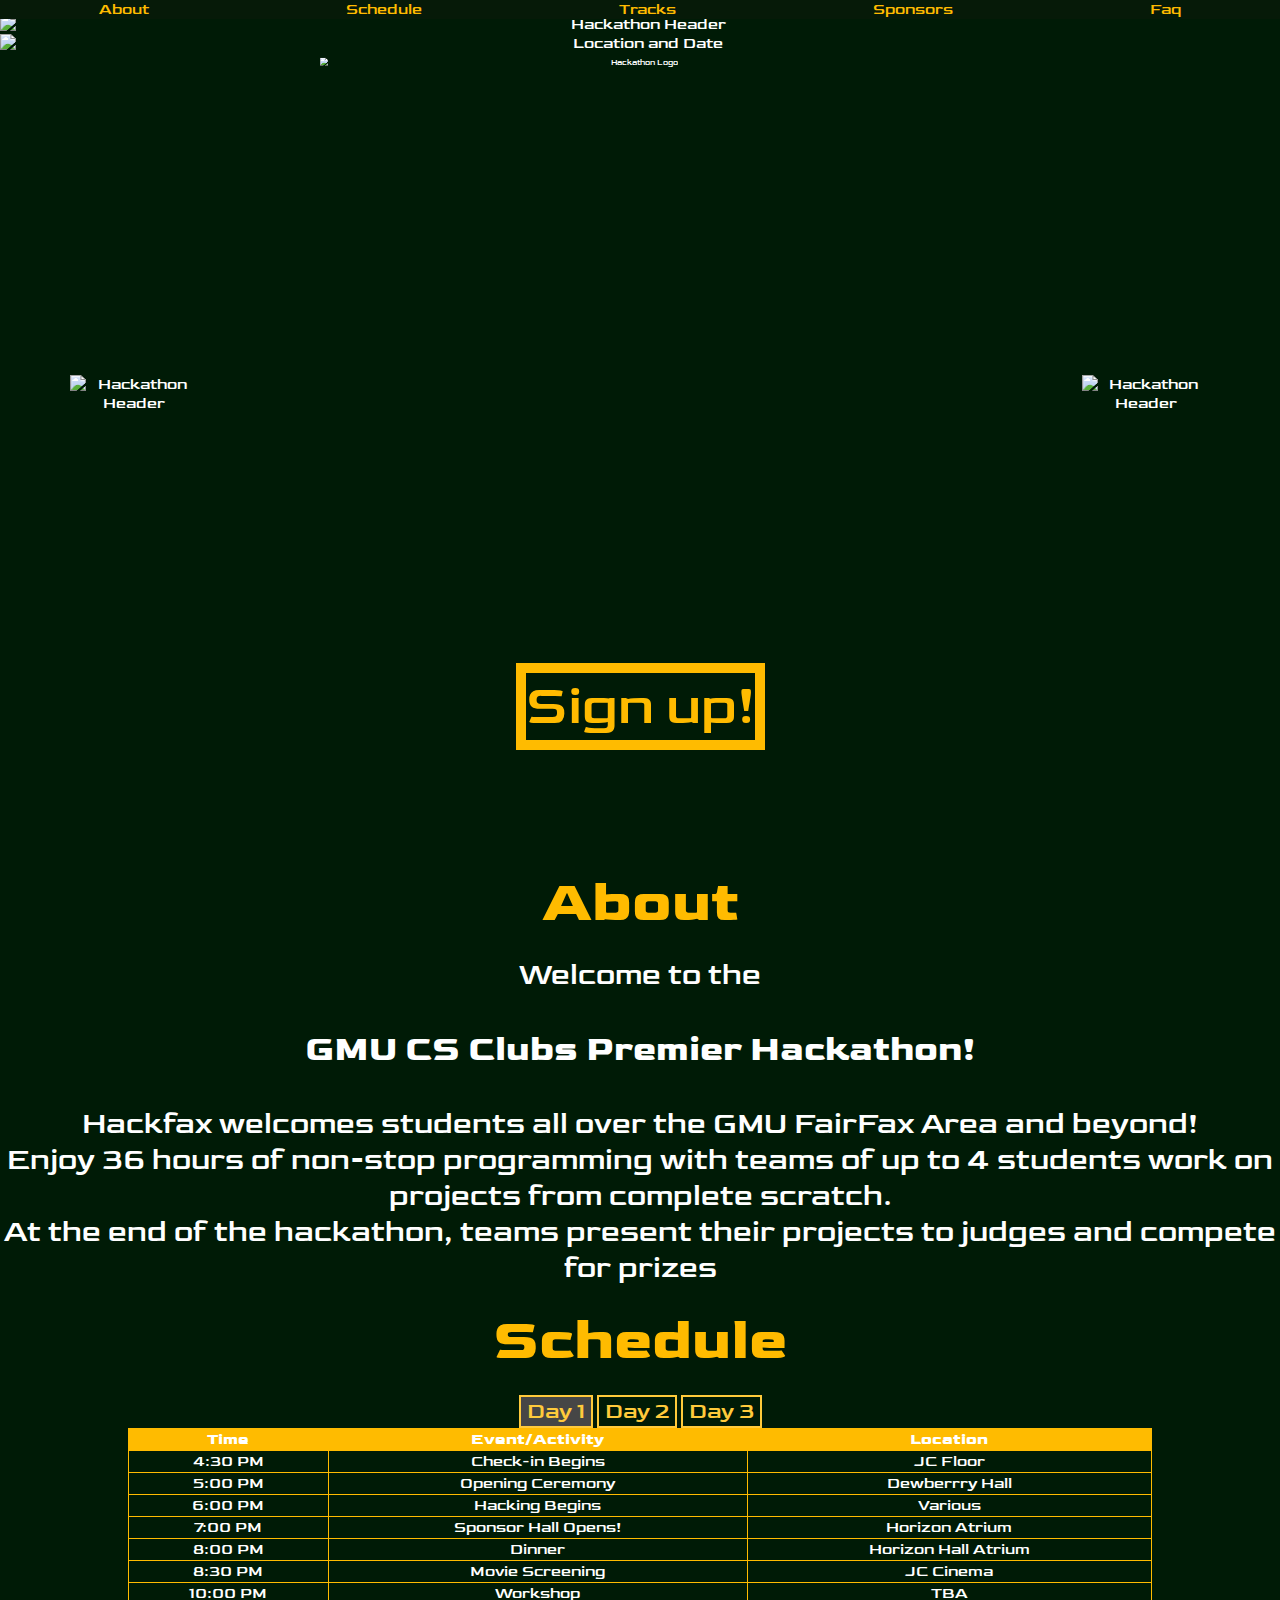
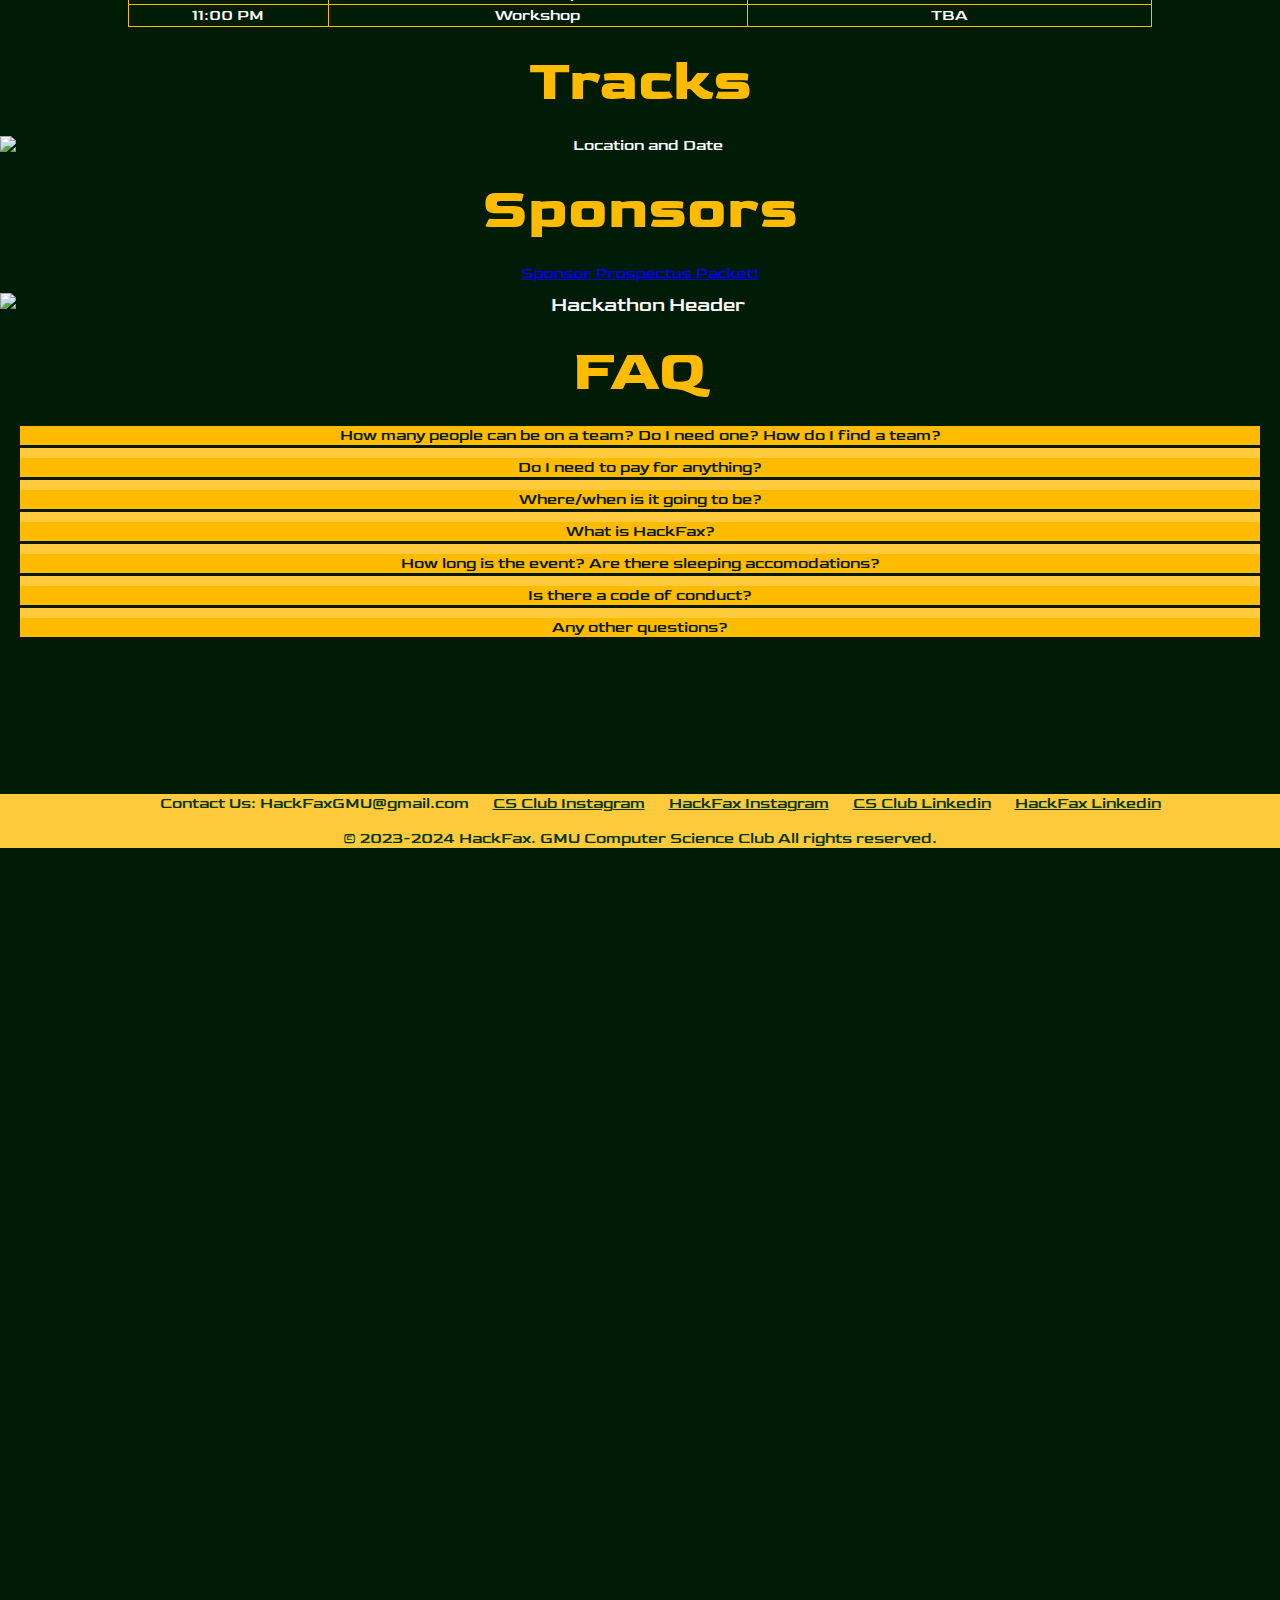
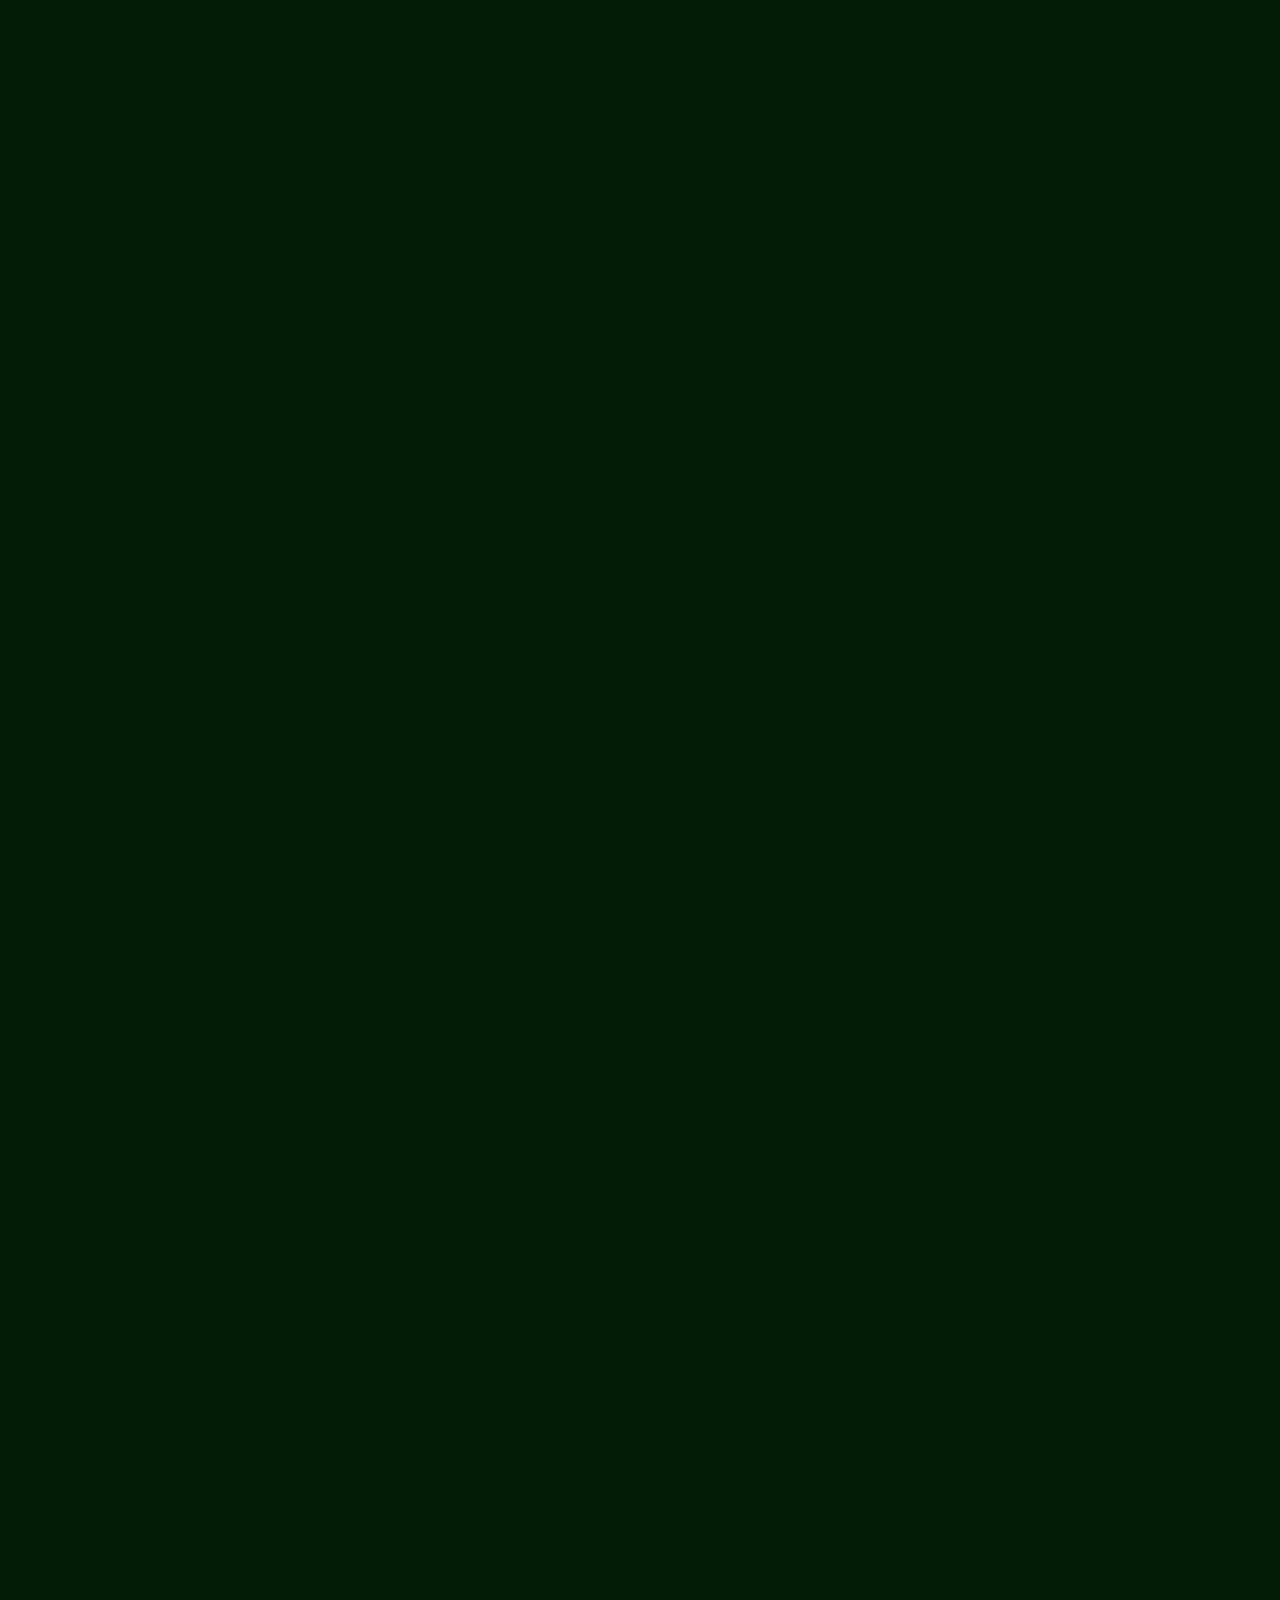
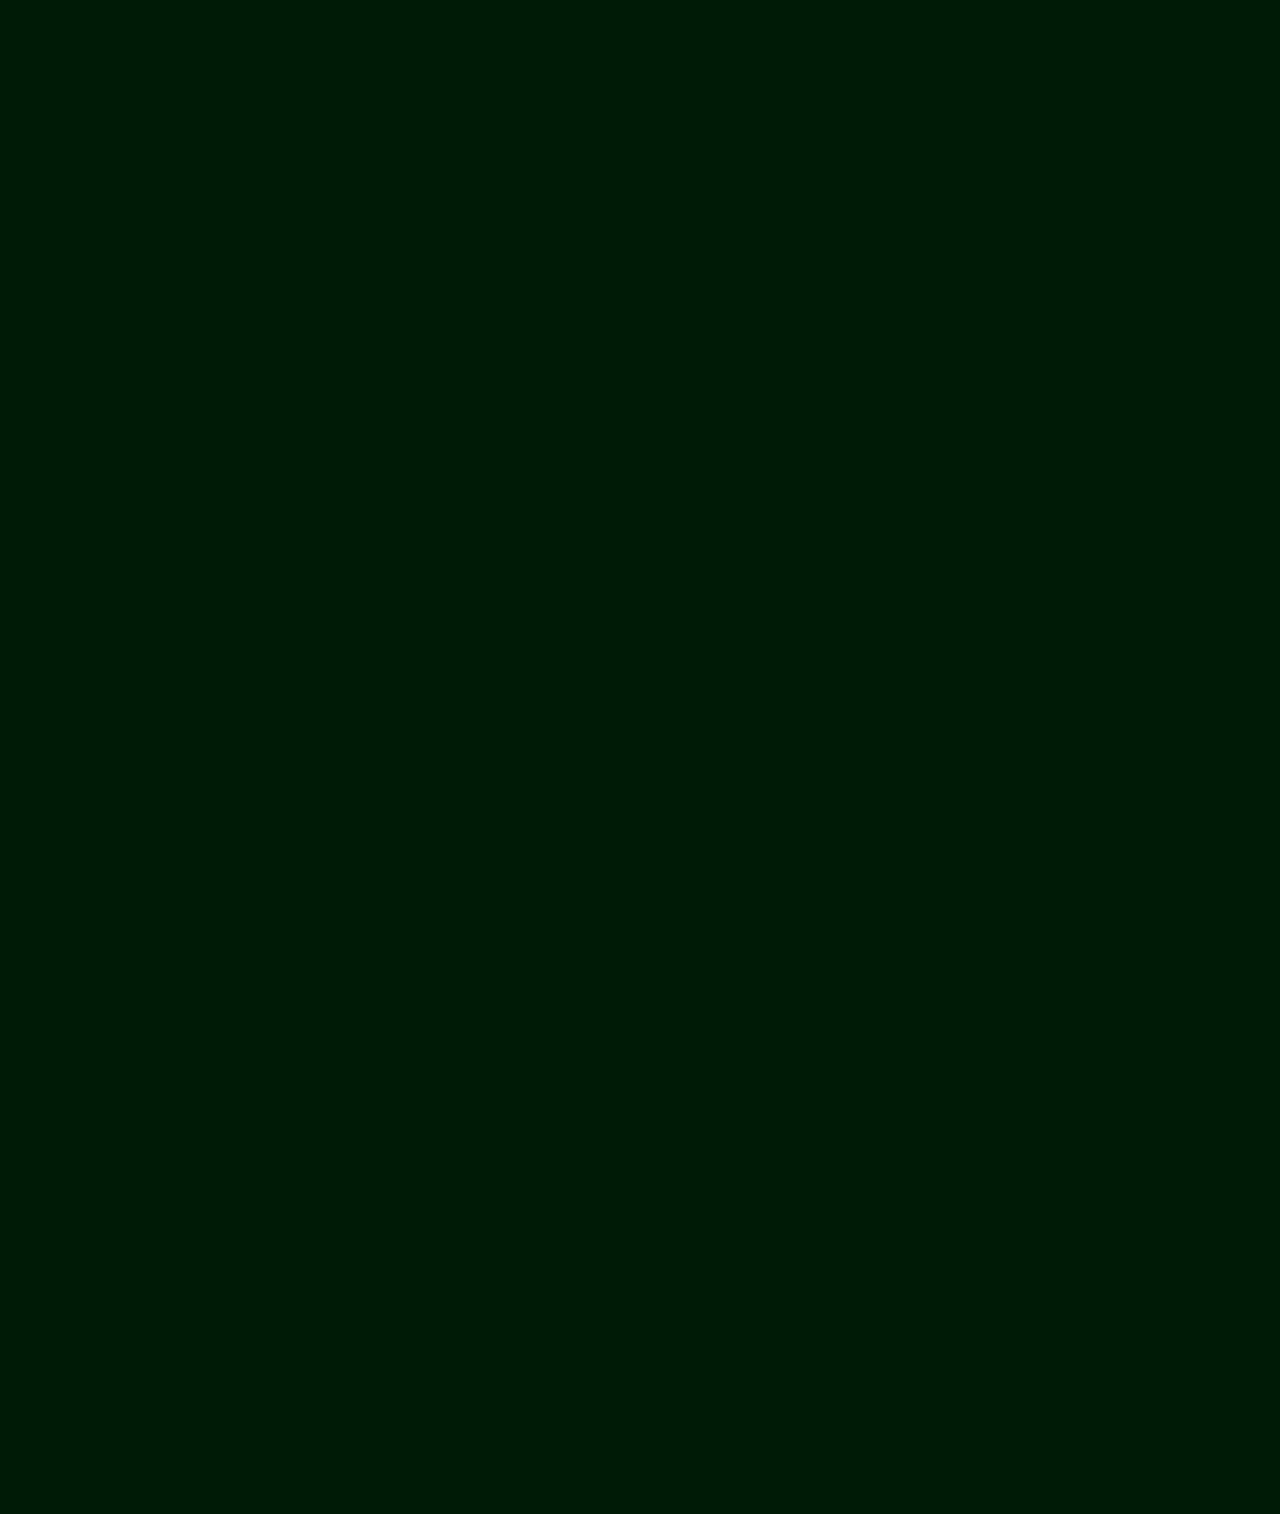
==== index.html @ 68d230dc "Change for div/section use in html/css files" ====
<!DOCTYPE html>
<html lang="en">
<head>
    <meta charset="UTF-8">
    <link href='https://fonts.googleapis.com/css?family=Goldman' rel='stylesheet'>
    <meta name="viewport" content="width=device-width, initial-scale=1.0">
    <title>GMU CS Club Hackathon</title>
    
    <style>
    </style>
        <link rel="stylesheet" type="text/css" href="styles.css">

</head>
<body>
<!-- This div is the container for the whole page -->
<div class="page-container">

    <div class="header-container">
        <img src="images_asset/HACKFAX_2024_header.png" alt="Hackathon Header" class="full-width-image" id ="head">
        <img src="images_asset/Location_and_date_subheading.png" alt="Location and Date" class="full-width-image"id ="head" >
        <img src="images_asset/element1.png" alt="Hackathon Header" class ="element1">
        <img src="images_asset/element1.png" alt="Hackathon Header" class ="element2">

        <div class="image-wrapper">
            <img src="images_asset/logo.png" alt="Hackathon Logo" class="full-width-image logo">
        </div>

    </div>

    <div class="about-container" id="About">            
        
        <div class="content">
            <section id="Form">
                <br><br><br>
                <a href="https://linktr.ee/Hackfax" target="_blank" class="styled-input2 button-text">
                    Sign up!
                </a>
            </section><br><br><br>
            
            <h1>About</h1>
            <p>Welcome to the <h3 class="fade">GMU CS Clubs Premier Hackathon!</h3>
                Hackfax welcomes students all over the GMU FairFax Area and beyond!<br>
                Enjoy 36 hours of non-stop programming with teams of up to 4 students
                work on projects from complete scratch. <br>At the end of the hackathon,
                teams present their projects to judges and compete for prizes
            </p>
        </div>
    </div>

    <div class="schedule" id="Schedule">
        <h1>Schedule</h1>
        <div class="tab">
            <button class="tablinks" onclick="openDay(event, 'Day1')">Day 1</button>
            <button class="tablinks" onclick="openDay(event, 'Day2')">Day 2</button>
            <button class="tablinks" onclick="openDay(event, 'Day3')">Day 3</button>
        </div>
        
        <div id="Day1" class="tabcontent">
            <table class="event-table">
                <tr>
                    <th>Time</th>
                    <th>Event/Activity</th>
                    <th>Location</th>
                </tr>
                <tr>
                    <td>4:30 PM</td>
                    <td>Check-in Begins</td>
                    <td>JC Floor</td>
                </tr>
                <tr>
                    <td>5:00 PM</td>
                    <td>Opening Ceremony</td>
                    <td>Dewberrry Hall</td>
                </tr>
                <tr>
                    <td>6:00 PM</td>
                    <td>Hacking Begins</td>
                    <td>Various</td>
                </tr>
                <tr>
                    <td>7:00 PM</td>
                    <td>Sponsor Hall Opens!</td>
                    <td>Horizon Atrium</td>
                </tr>
                <tr>
                    <td>8:00 PM</td>
                    <td>Dinner</td>
                    <td>Horizon Hall Atrium</td>
                </tr>
                <tr>
                    <td>8:30 PM</td>
                    <td>Movie Screening</td>
                    <td>JC Cinema</td>
                </tr>
                <tr>
                    <td>10:00 PM</td>
                    <td>Workshop</td>
                    <td>TBA</td>
                </tr>
                <tr>
                    <td>11:00 PM</td>
                    <td>Workshop</td>
                    <td>TBA</td>
                </tr>
                </table>
        </div>
                            
        <div id="Day2" class="tabcontent">
            <table class="event-table">
                <tr>
                    <th>Time</th>
                    <th>Event/Activity</th>
                    <th>Location</th>
                </tr>
                <tr>
                    <td>9:30 AM</td>
                    <td>Breakfast</td>
                    <td>Horizon Hall</td>
                </tr>
                <tr>
                    <td>12:30 PM</td>
                    <td>Sponsor Workshop</td>
                    <td>Dewberry Hall</td>
                </tr>
                <tr>
                    <td>1:30 PM</td>
                    <td>Sponsor Workshop</td>
                    <td>Dewberry Hall</td>
                </tr>
                <tr>
                    <td>2:30 PM</td>
                    <td>Sponsor Workshop</td>
                    <td>Dewberry Hall</td>
                </tr>
                <tr>
                    <td>3:30 PM</td>
                    <td>Sponsor Workshop</td>
                    <td>Dewberry Hall</td>
                </tr>
                <tr>
                    <td>4:00 PM</td>
                    <td> Lunch</td>
                    <td>Horizon Atrium</td>
                </tr>
                <tr>
                    <td>4:30 PM</td>
                    <td>Sponsor Workshop</td>
                    <td>Dewberry Hall</td>
                </tr>
                <tr>
                    <td>5:30 PM</td>
                    <td>Sponsor Workshop</td>
                    <td>Dewberry Hall</td>
                </tr>

                <tr>
                    <td>6:00 PM</td>
                    <td>Workshop</td>
                    <td>TBA</td>
                </tr>
                <tr>
                    <td>7:00 PM</td>
                    <td>Puzzle challenge</td>
                    <td>TBA</td>
                </tr>
                <tr>
                    <td>8:00 PM</td>
                    <td>Dinner</td>
                    <td>Horizon Atrium</td>
                </tr>
            </table>
        </div>
                            
        <div id="Day3" class="tabcontent">
            <table class="event-table">
                <tr>
                    <th>Time</th>
                    <th>Event/Activity</th>
                    <th>Location</th>
                </tr>
                <tr>
                    <td>8:30 AM</td>
                    <td>Soft Deadline</td>
                    <td>N/A</td>
                </tr>
                <tr>
                    <td>10:30 AM</td>
                    <td>Hard Deadline</td>
                    <td>N/A</td>
                </tr>
                <tr>
                    <td>11:00 AM</td>
                    <td>Breakfast</td>
                    <td>Horizon Atrium</td>
                </tr>
                <tr>
                    <td>11:45 AM</td>
                    <td>Judging Begins</td>
                    <td>Dewberry Hall</td>
                </tr>
                <tr>
                    <td>1:00 PM</td>
                    <td>Closing Ceremony</td>
                    <td>Dewberry Hall</td>
                </tr>
                <tr>
                    <td>2:00 PM</td>
                    <td>Wrap-up</td>
                    <td>TBA</td>
                </tr>
            </table>
        </div>
                    
    </div>

    <div class="tracks" id="Tracks">
        <h1>Tracks</h1>
        <img src="images_asset/Tracks.png" alt="Location and Date" class="full-width-image"id ="trackpic" >
    </div>

    <div class="sponsors" id="Sponsors">
        <h1>Sponsors</h1>
        <a href="HackFax Sponsor Prospectus.pdf" target="_blank"><p>Sponsor Prospectus Packet!</p></a>
        <img src="images_asset/Coming_soon.png" id="coming" alt="Hackathon Header" class="full-width-image" id ="head">
            
    </div>

    <div class="faq-container" id="Faq">
        <h1>FAQ</h1>
        <div class="faqs">
            <!-- Question 1 -->
            <div class="faq-item">
                <a href="javascript:void(0)" onclick="toggleAnswer('answer1')">How many people can be on a team? Do I need one? How do I find a team?</a>
                <p id="answer1" class="faq-answer" style="display:none;">If you are planning to compete for a prize, you may be in a team of 1-4 people. If you don't have one yet, no worries! We will have team-building sessions available prior to the event, and a channel for this in the Discord Server!</p>
            </div>
            
            <!-- Question 2 -->
            <div class="faq-item">
                <a href="javascript:void(0)" onclick="toggleAnswer('answer2')">Do I need to pay for anything?</a>
                <p id="answer2" class="faq-answer" style="display:none;">HackFax is free for all participants! This includes food throughout the weekend, T-shirts, stickers, and more!</p>
            </div>
            <!-- Question 3 -->
            <div class="faq-item">
                <a href="javascript:void(0)" onclick="toggleAnswer('answer3')">Where/when is it going to be?</a>
                <p id="answer3" class="faq-answer" style="display:none;">Our hackathon will take place at George Mason Fairfax campus from February 16th to 18th. More specifically, we will be in Dewberry hall in the Johnson center, and Horizon Hall</p>
            </div>                    
            <!-- Question 4 -->
            <div class="faq-item">
                <a href="javascript:void(0)" onclick="toggleAnswer('answer4')">What is HackFax?</a>
                <p id="answer4" class="faq-answer" style="display:none;">HackFax is a product of the GMU Computer Science club, an established student organization, home to over 400 members. HackFax is the premier annual event the CS club hosts, and aims to connect students by bringing forward the best event possible!  The name "HackFax" is inspired by GMU's main campus location in Fairfax, where we hope to see students from all over come together!</p>
            </div>
            <!-- Question 5 -->
            <div class="faq-item">
                <a href="javascript:void(0)" onclick="toggleAnswer('answer5')">How long is the event? Are there sleeping accomodations?</a>
                <p id="answer5" class="faq-answer" style="display:none;">HackFax spans from Friday February 16th, to Sunday February 18th, accomodations for sleep will be announced in the discord server!</p>
            </div>
        
            <!-- Question 6 -->
            <div class="faq-item">
                <a href="javascript:void(0)" onclick="toggleAnswer('answer6')">Is there a code of conduct?</a>
                <p id="answer6" class="faq-answer" style="display:none;">Yes, all attendees must abide by the MLH Code of Conduct.</p>
            </div>
        
            <!-- Question 7 -->
            <div class="faq-item">
                <a href="javascript:void(0)" onclick="toggleAnswer('answer7')">Any other questions?</a>
                <p id="answer7" class="faq-answer" style="display:none;">Contact us at hackfaxgmu@gmail.com if you have any questions, concerns, or feedback!</p>
            </div>
        </div>
    </div>
<!--                <section id="Social Media">
            <h1>Social Media</h1>
            <p>Information about how to follow the event...</p>
        </section>
-->

</div>

<footer>
    <ul>
        <li>Contact Us: HackFaxGMU@gmail.com</li>
        <li><a href="https://www.instagram.com/gmu_cs/">CS Club Instagram</a></li>
        <li><a href="https://www.instagram.com/hackfax/">HackFax Instagram</a></li>
        <li><a href="https://www.linkedin.com/company/101005990/admin/feed/posts/">CS Club Linkedin</a></li>
        <li><a href="https://www.linkedin.com/company/100315945/admin/feed/posts/">HackFax Linkedin</a></li>
    </ul>
    <p>&copy; 2023-2024 HackFax. GMU Computer Science Club All rights reserved.</p>

</footer>
       



<div class="navbar">

    <div class="Button">
        <a href="#About">About</a>
        <a href="#Schedule">Schedule</a>
        <a href="#Tracks">Tracks</a>
         <a href="#Sponsors">Sponsors</a>
        <a href="#Faq">Faq</a>
    </div>
</div>



<div class="skyline2-container" id="skyline2Container"></div>
<div class="skyline1-container" id="skyline1Container"></div>
<div class="skyline2-container" id="skyline2Container"></div>
<div class="skyline1-container" id="skyline1Container"></div>
<div class="skyline2-container" id="skyline2Container"></div>
<div class="skyline1-container" id="skyline1Container"></div>
<div class="skyline2-container" id="skyline2Container"></div>

<script src="script.js"></script>


</body>
</html>
---- styles.css ----
html, body {
    margin: 0;
    
    background-color: #001B06;
    font-family: Arial, sans-serif;
    color: #ffffff;
    height: 100%; /* Ensure the full height */
    text-decoration: none;

}
.page-container {
    display: flexbox;
    align-items: center;
    justify-content: center;
    text-align: center;
    margin-top: 15px;
    font-family: goldman;
    min-height: 100%;
}


.page-container h1 {
    font-size: 58px; /* Adjust size as needed */
    color: #ffbb00; /* Yellow color for headings */
    margin: 20px 0; /* Add some space above and below the heading */
    text-decoration: none;

}

/* Additional styling to ensure the text in each section is readable and well-spaced */
.page-container p {
    margin: 10px 0;
}

.header-container, .skyline2-container, .skyline1-container {
    width: 100%;
    height: 550px;
    background-position: center center;
    background-repeat: no-repeat;
    background-size: 120%;

}

#head {
    animation: slideInFromLeft 1s ease forwards;

}

.tracks {
}

.sponsors {
}

.faq-container {
}

.faq-container h1{
    text-align: center;
    color: #ffbb00;
}

.faqs {
    margin: 20px;
    background-color: #FFCA3B;
}

.faq-item {
    margin-bottom: 10px;
    border-bottom: 3px solid #061A08;
    background-color: #ffbb00;

}

.faq-item a {
    display: block; /* Make the link a block element */
    color: #061A08; /* Inherit color or specify your own */
    text-decoration: none; /* Remove underline */
    
}

.faq-answer {
    margin-top: 5px;
    background-color: #ffbb00;
    display: none; /* Initially hidden */
    color: #061A08; /* Inherit color or specify your own */

}
       
.header-container {
    background-image: url('images_asset/skyline1.png');
}

.skyline2-container {
    background-image: url('images_asset/skyline2.png');
}

.skyline1-container {
    background-image: url('images_asset/skyline1.png');
}

.full-width-image {
    width: 100%;
    height: auto;
    display: block;
}

.navbar {
    position: fixed;
    top: 0;
    width: 100%;
    background-color: #061A08;
    z-index: 1000;
    font-family: 'Goldman';
}

.navbar.expanded {
    width: 110px;
}

.navbar .Button {
    display: flex;
    justify-content: space-around;
    
}

.navbar a {
    color: #ffbb00;
    text-decoration: none;
    
}

.navbar a:hover {
    color: #ffffff;
    text-decoration: none;
}

@media (max-width: 768px) {
    .header-container, .skyline2-container, .skyline1-container {
        /* Adjust padding for header and skyline containers */


        /* CHECK: try vh and vw for size and scaling */

        background: none;

            padding: 10px;
    
        .content, .faq-container, .faq-item, .faq-answer {
            /* Add padding to content and FAQ sections */
            padding: 15px;
        }
    
        .navbar {
            /* Adjust padding for the navbar */
            padding: 5px;
        }
    
        .button-link, .styled-input, .styled-input2 {
            /* Adjust padding for buttons and input fields */
            padding: 10px 20px;
        }
    
        /* Add padding to other specific elements as needed */
    }
    

    /* Add padding to other specific elements as needed */
}

.image-wrapper {
    width: 100%;
    max-width: 100%;
    overflow: hidden;
    position: relative;
    transition: transform .15s;
}

.image-wrapper img {
    width: 100%;
    height: auto;
    display: block;
    max-width: none;
}

.image-wrapper img.logo {
    transform: scale(0.5);
    transition: transform 0.3s ease;
    transform-origin: center;
}

.about-container {
    text-align: center;
    font-size: 30px;
    animation: slideInFromRight 1s ease forwards;

}

.schedule {
    padding-right: 10%;
    padding-left: 10%;

}

/* Center the table within the Schedule section */
.schedule .event-table {
    display: table; /* Ensures that the table is treated as a block-level table */
}

.event-table {
    border-collapse: collapse;
    width: 100%;
}

.event-table th, .event-table td {
    border: 1px solid #ffbb00;
    color: white;
    font-family: 'Goldman';
}

.event-table th {
    background-color: #ffbb00;
}
.styled-input {
    background-color: transparent;
    border: 2px solid #ffbb00;
    color: #ffbb00;
    font-family: 'Goldman';
    margin: 5px 0;
    animation: fadeBorder 2s infinite; /* Apply the keyframes animation in an infinite loop */

}


@keyframes fadeBorder {
    0%, 100% {
        border-color: #ffbb00; /* Start and end with yellow border */
    }
    50% {
        border-color: white; /* Midway, fade to white border */
    }
}

.styled-input2 {
    background-color: transparent;
    border: 10px solid #ffbb00;
    font-size: 55px;
    color: #ffbb00;
    font-family: 'Goldman';
    text-decoration: none;
    
    margin: 5px 0;
    animation: fadeBorder 2s infinite; /* Apply the keyframes animation in an infinite loop */
    animation: fadeBack 5s infinite; /* Apply the keyframes animation in an infinite loop */

}
.styled-input2:hover {
    background-color: #ffbb00;
    border: 10px solid #ffbb00;
    font-size: 55px;
    color: #ffbb00;
    font-family: 'Goldman';
    
    margin: 5px 0;
    animation: fadeText 2s infinite; /* Apply the keyframes animation in an infinite loop */

}
@keyframes fadeBack{
    0%, 100% {
        background-color: #ffbb00; /* Start and end with yellow border */
    }
    50% {
        background-color: transparent; /* Midway, fade to white border */
    }
}
@keyframes fadeText{
    0%, 100% {
        color: #ffbb00; /* Start and end with yellow border */
    }
    50% {
        color: white; /* Midway, fade to white border */
    }
}
.fade{
    animation: fadeText 2s infinite; /* Apply the keyframes animation in an infinite loop */
}
.element1 {
    width: 10%;
    position: absolute;
    bottom: 54.1%;
    right: 84.5%;
    animation: slideInFromLeft 1s ease forwards, pulse 1.5s ease 1s infinite;
}

.element2 {
    width: 10%;
    position: absolute;
    bottom: 54.1%;
    left: 84.5%;
    animation: slideInFromRight 1s ease forwards, pulse 1.5s ease 1s infinite;
}
@keyframes slideInFromLeft {
    0% {
        transform: translateX(-100%);
        opacity: 0;
    }
    100% {
        transform: translateX(0);
        opacity: 1;
    }
}
@keyframes slideInFromRight {
    0% {
        transform: translateX(100%); /* Start off-screen to the right */
        opacity: 0;
    }
    100% {
        transform: translateX(0); /* End at the element's final position */
        opacity: 1;
    }
}

@keyframes pulse {
    0% {
        transform: scale(1);
    }
    50% {
        transform: scale(2);
    }
    100% {
        transform: scale(1);
    }
}


.full-width-image{
                animation: slideInFromt 1s ease forwards;

}

#trackpic {
    /* Your existing styles */
    animation: shake 2.5s infinite;
}

@keyframes shake {
    0%, 100% {
        transform: translateX(0);
    }
    25% {
        
        transform: translateY(-7px);

    }
    50% {
        
        transform: translateY(7px);

    }
    75% {
        
        transform: translateY(-7px);

    }
}
footer {
    width: 100%;
    margin-top: 12vw;
    background-color: #FFCA3B; 
    color: rgb(4, 53, 0);
    text-align: center; 
    position: relative; /* Adjust as needed */
    font-family: goldman;

}

footer ul {
    list-style: none; /* Remove default list styling */
    
    margin: 0; /* Remove default margins */
    font-family: goldman;

}

footer ul li {
    display: inline; /* Display list items inline */
    margin: 0 10px; /* Add some space between items */
    font-family: goldman;

}

footer a {
    color: rgb(4, 53, 0);
    /* Link color */
}
#coming {
        text-align: center;
        font-size: 20px;
        height: 10%;
}
        
/* Style the tab */
.tab {
    overflow: hidden;
}

/* Style the buttons inside the tab */
.tab button {
    background-color: transparent;
    border: 2px solid #FFCA3B;
    color: #FFCA3B;
    font-family: 'Goldman';
    
    animation: fadeBorder 2s infinite; /* Apply the keyframes animation in an infinite loop */
    font-size: 22px;

}

/* Change background color of buttons on hover */
.tab button:hover {
    background-color: #ddd;
}

/* Create an active/current tablink class */
.tab button.active {
    background-color: #464646;
}

/* Style the tab content */
.tabcontent {
    display: none;
    
}
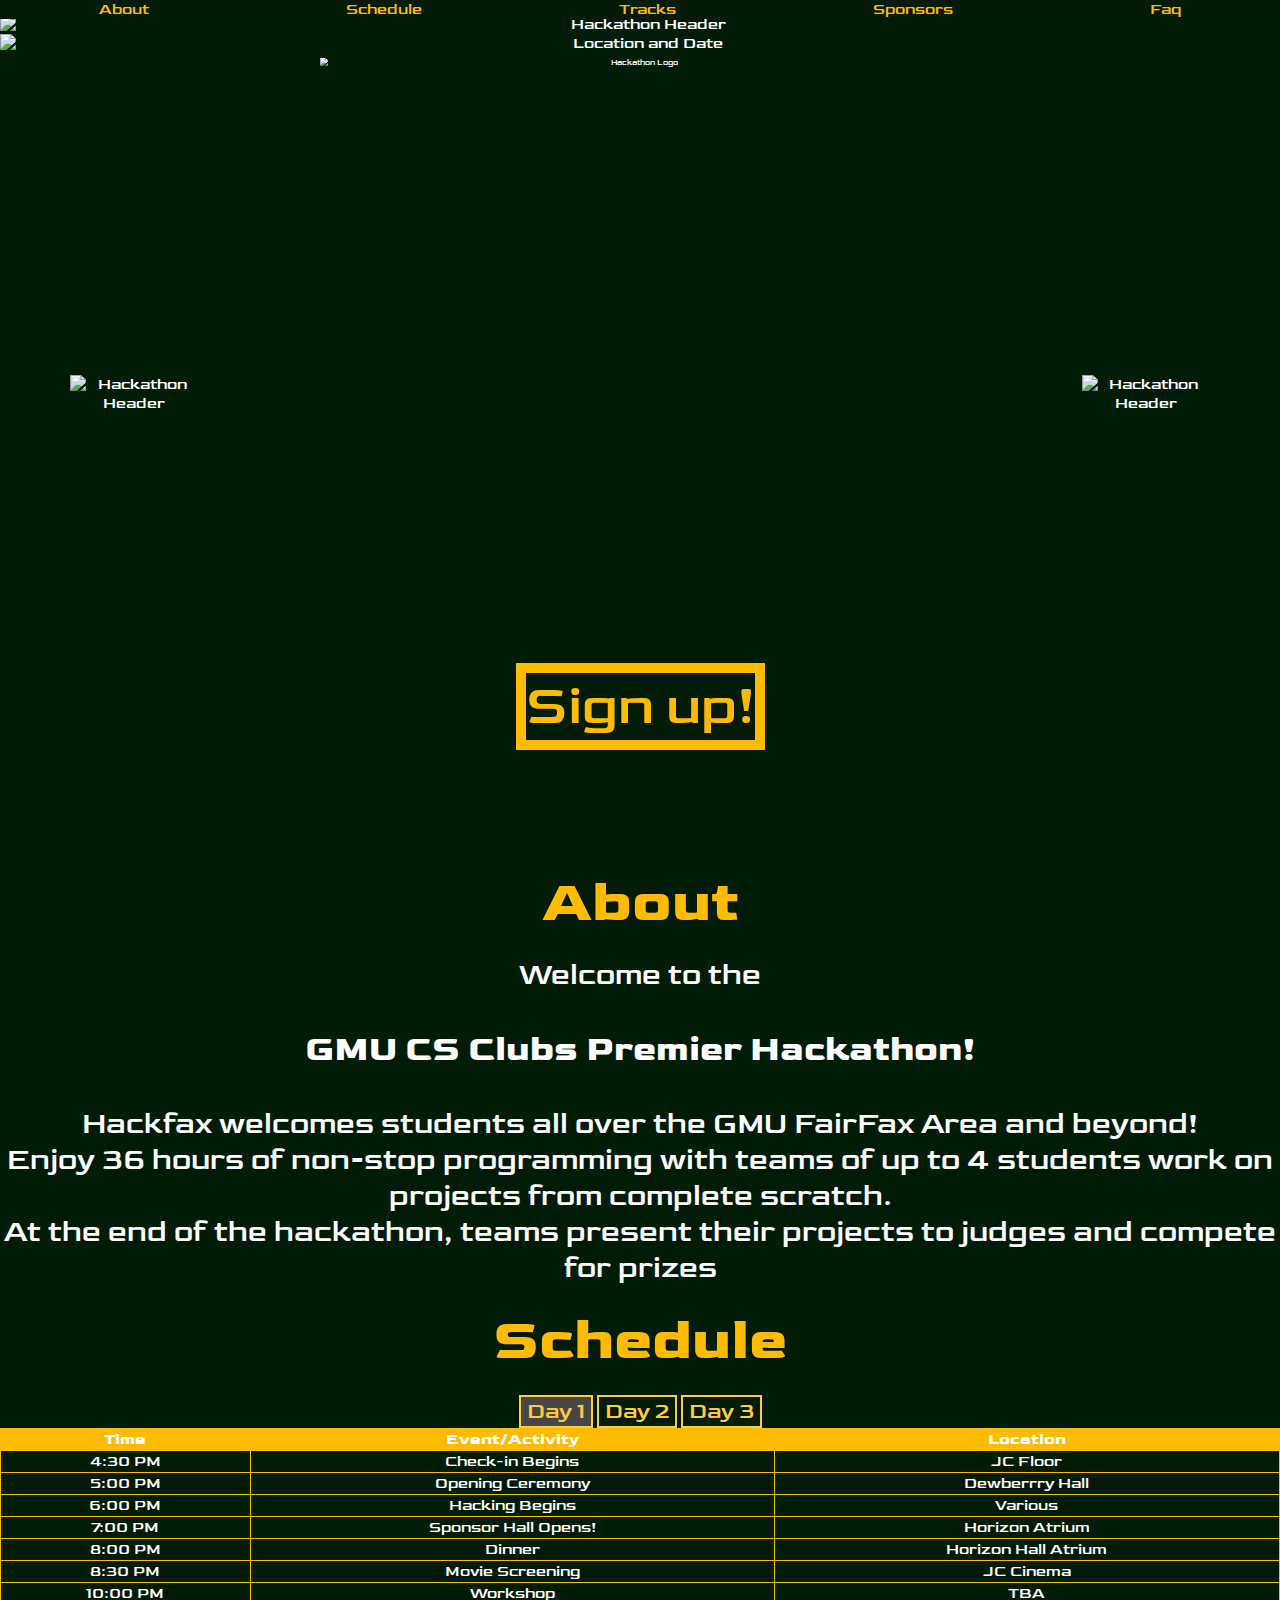
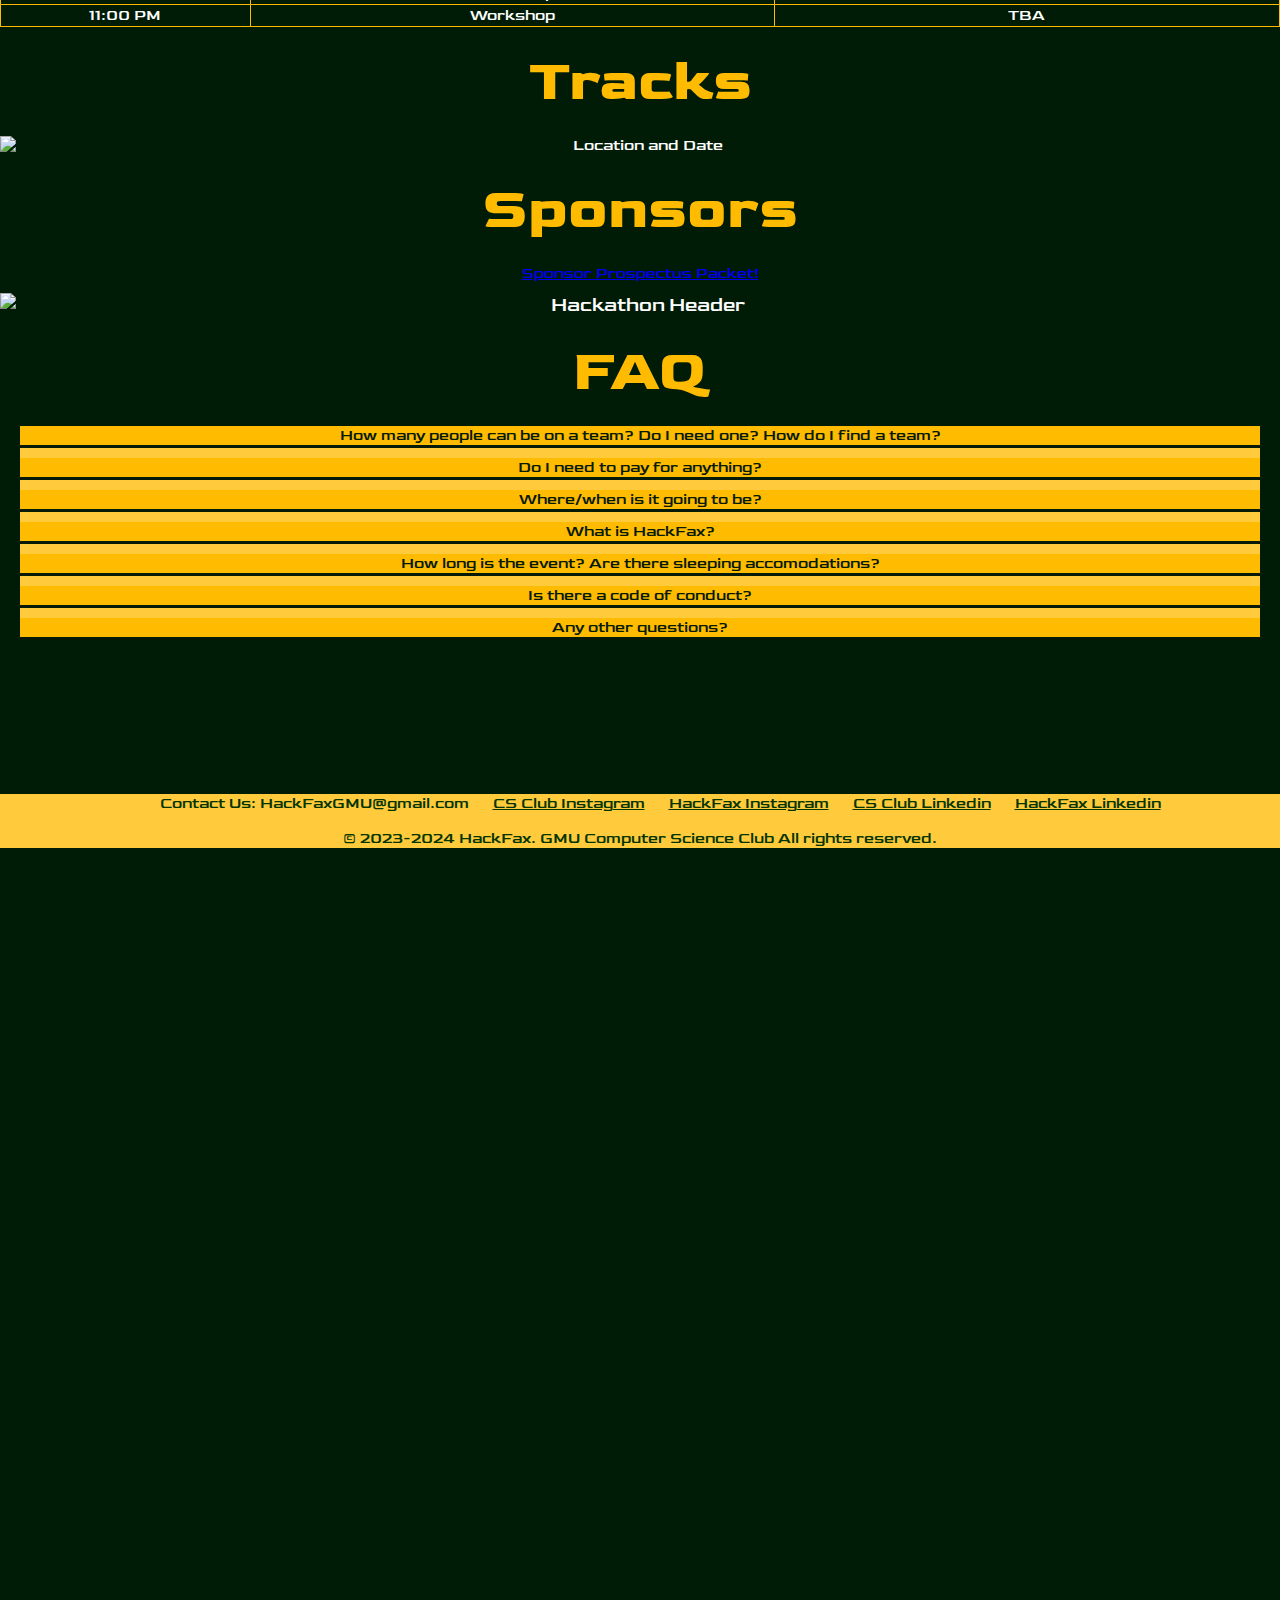
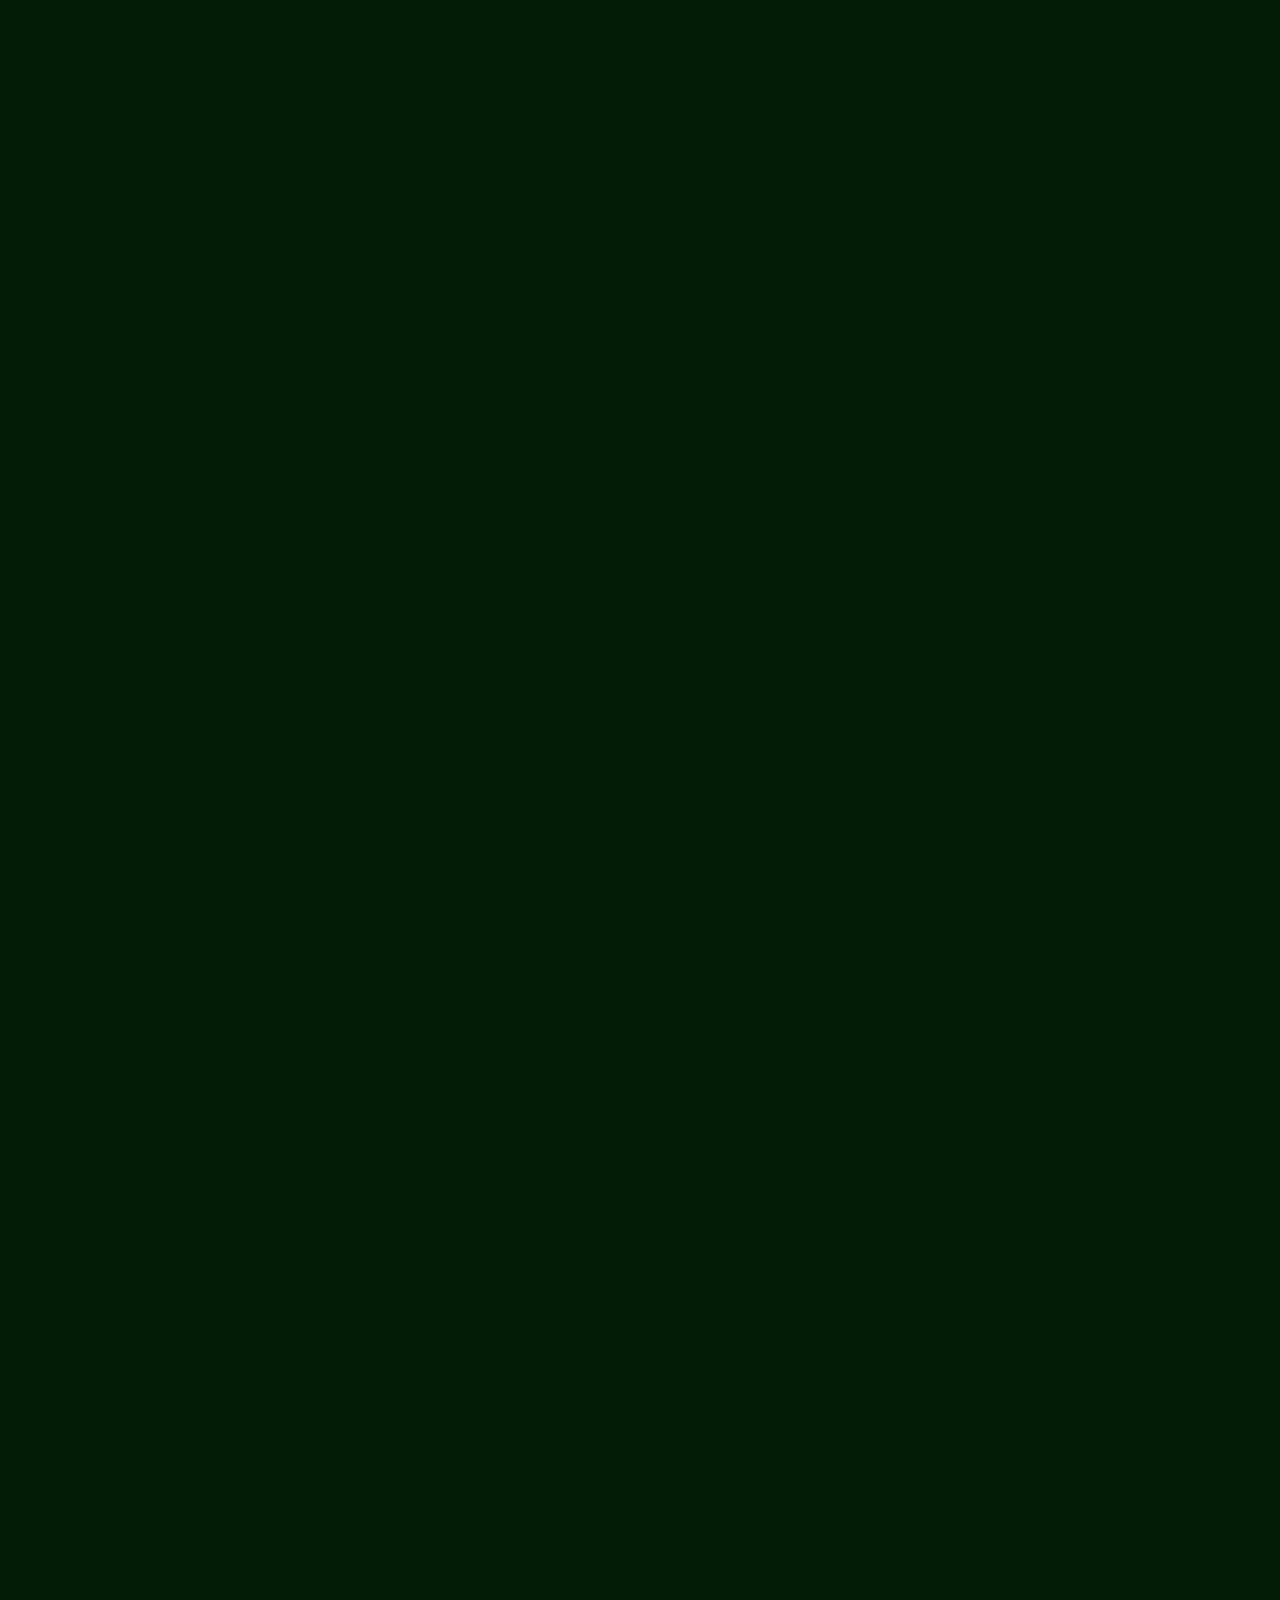
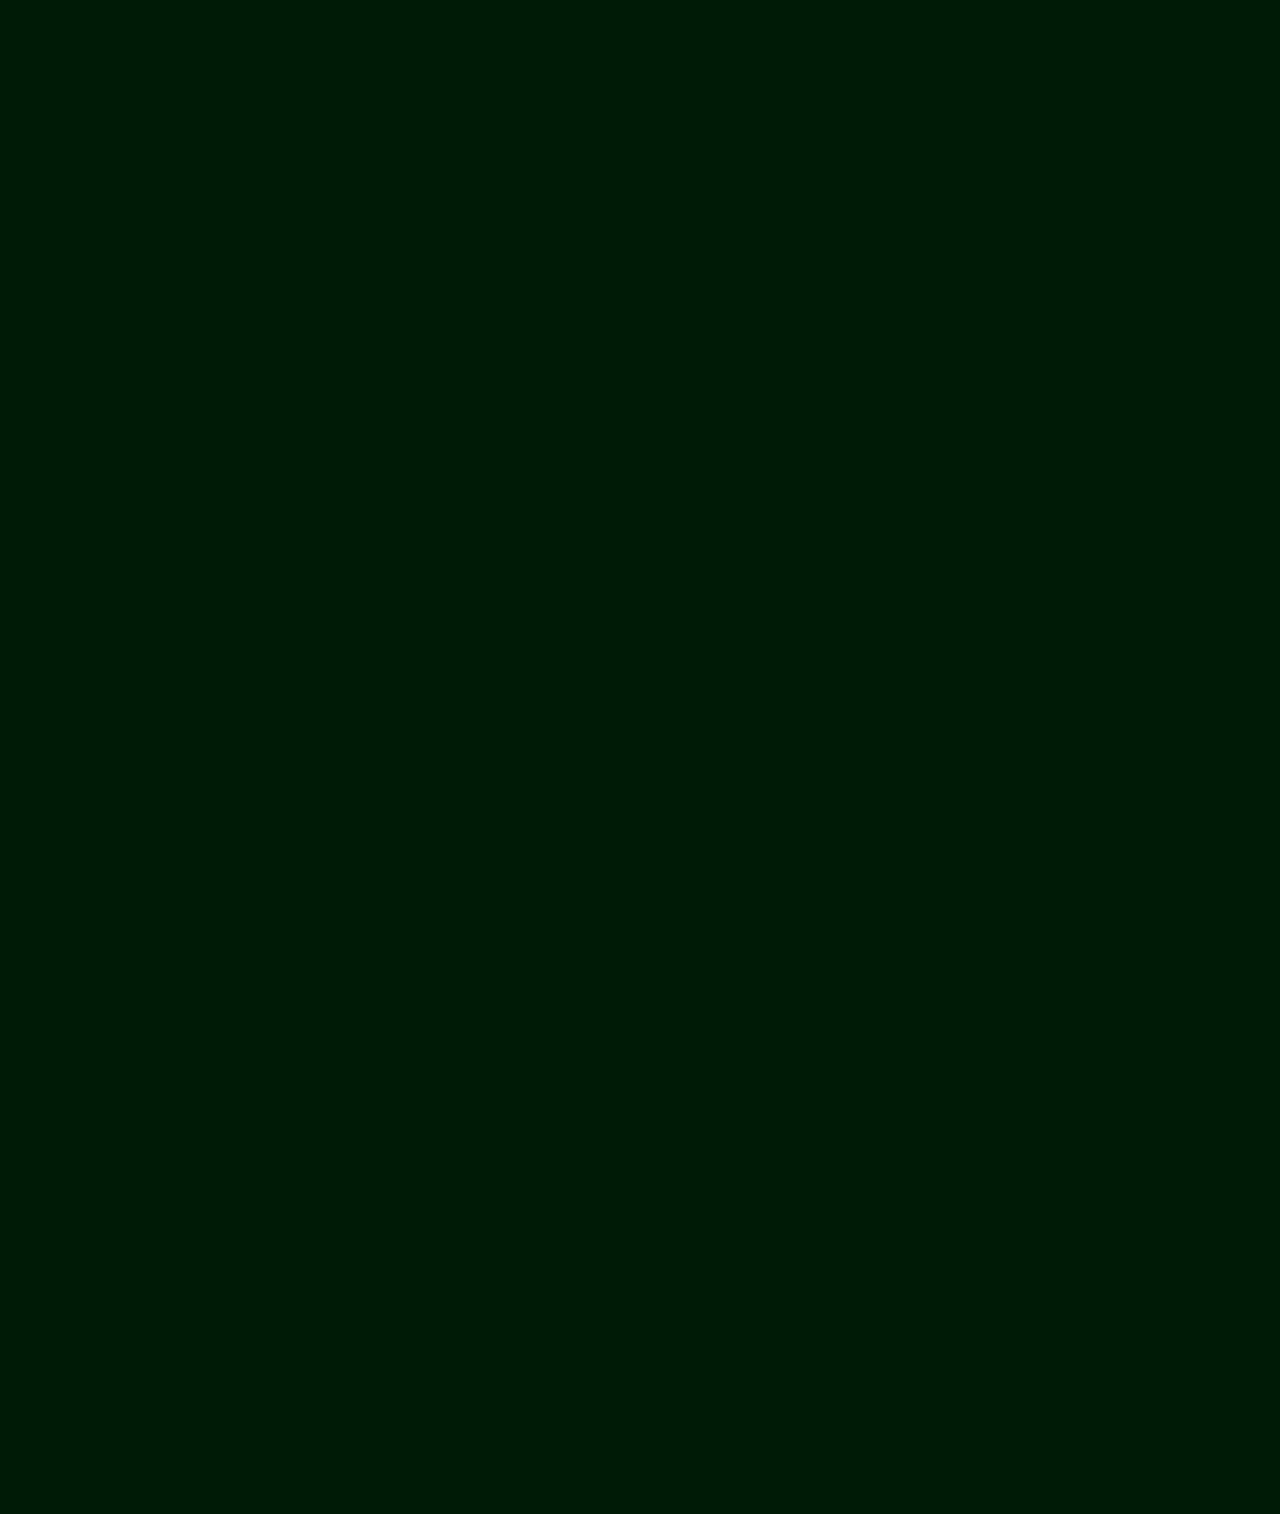
==== commit 27fa56a7: "Schedule container name change" ====
--- a/index.html
+++ b/index.html
@@ -47,7 +47,7 @@
         </div>
     </div>
 
-    <div class="schedule" id="Schedule">
+    <div class="schedule-container" id="Schedule">
         <h1>Schedule</h1>
         <div class="tab">
             <button class="tablinks" onclick="openDay(event, 'Day1')">Day 1</button>
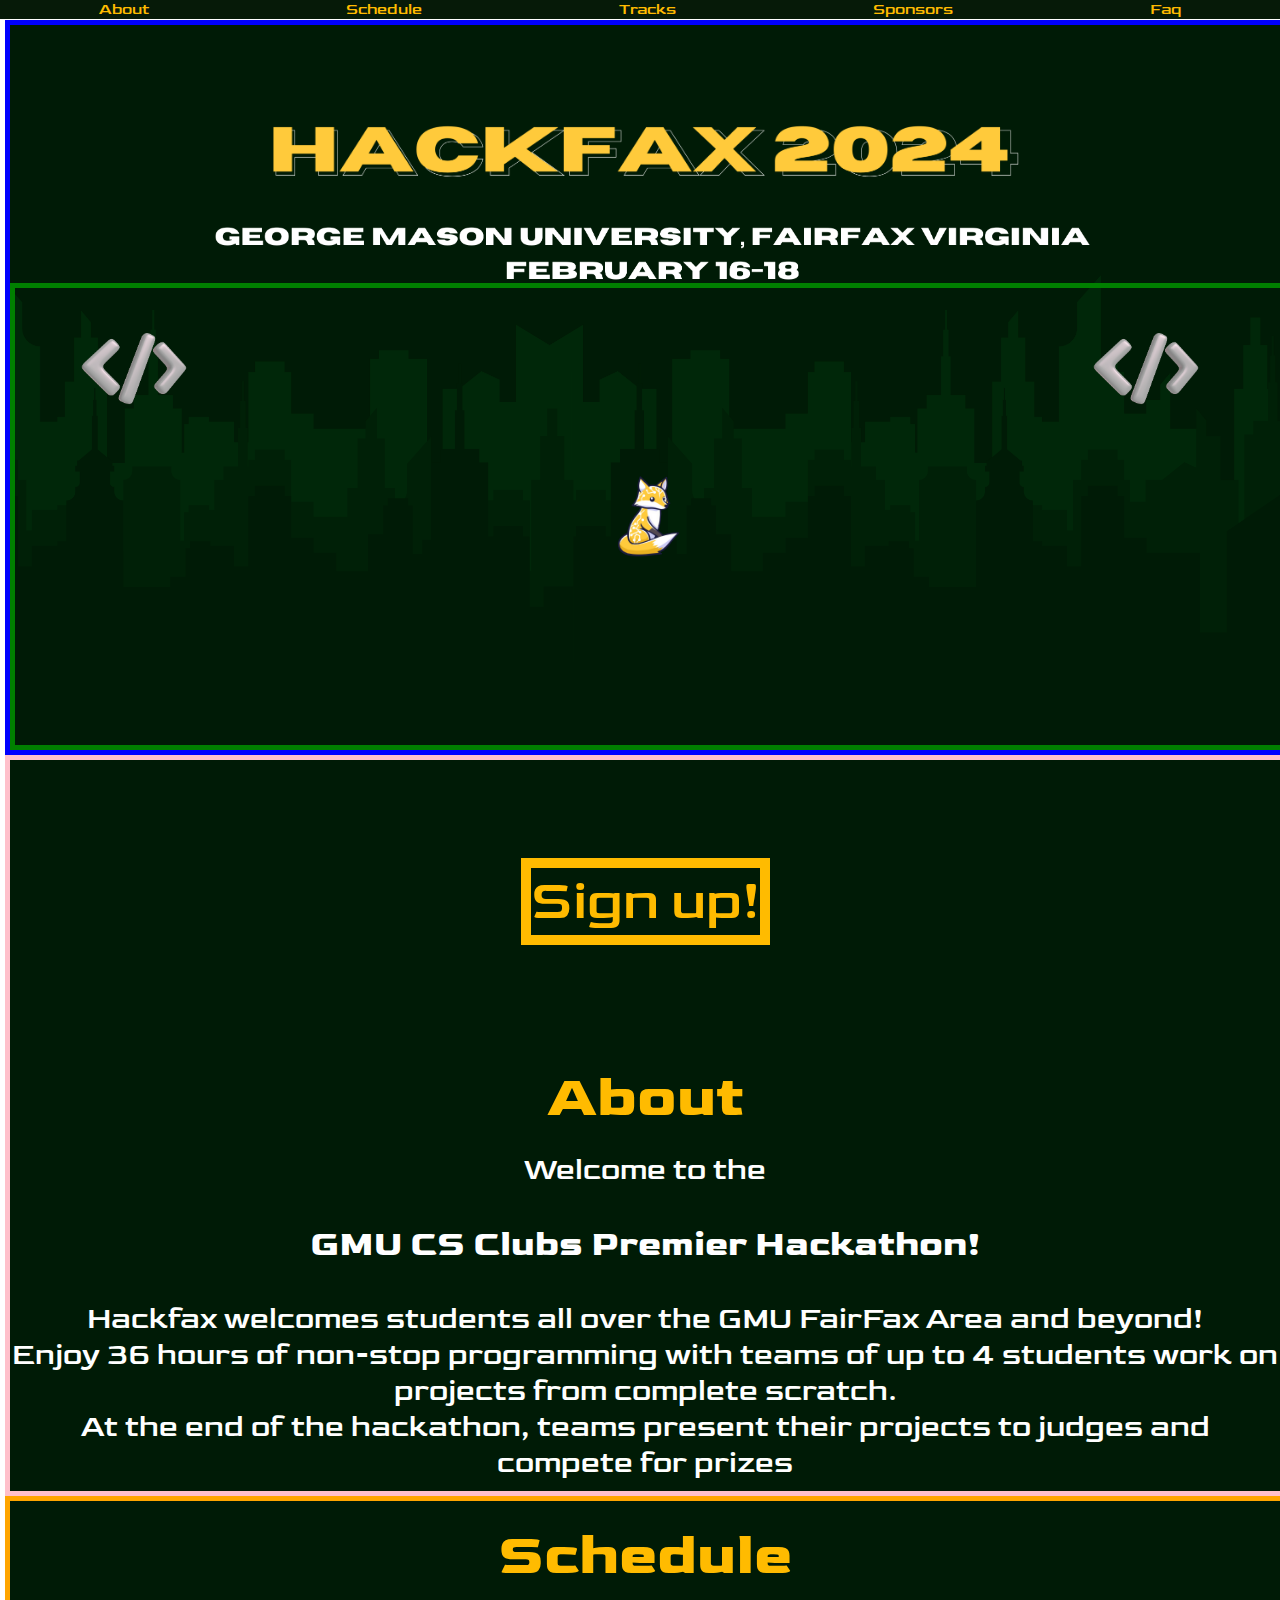
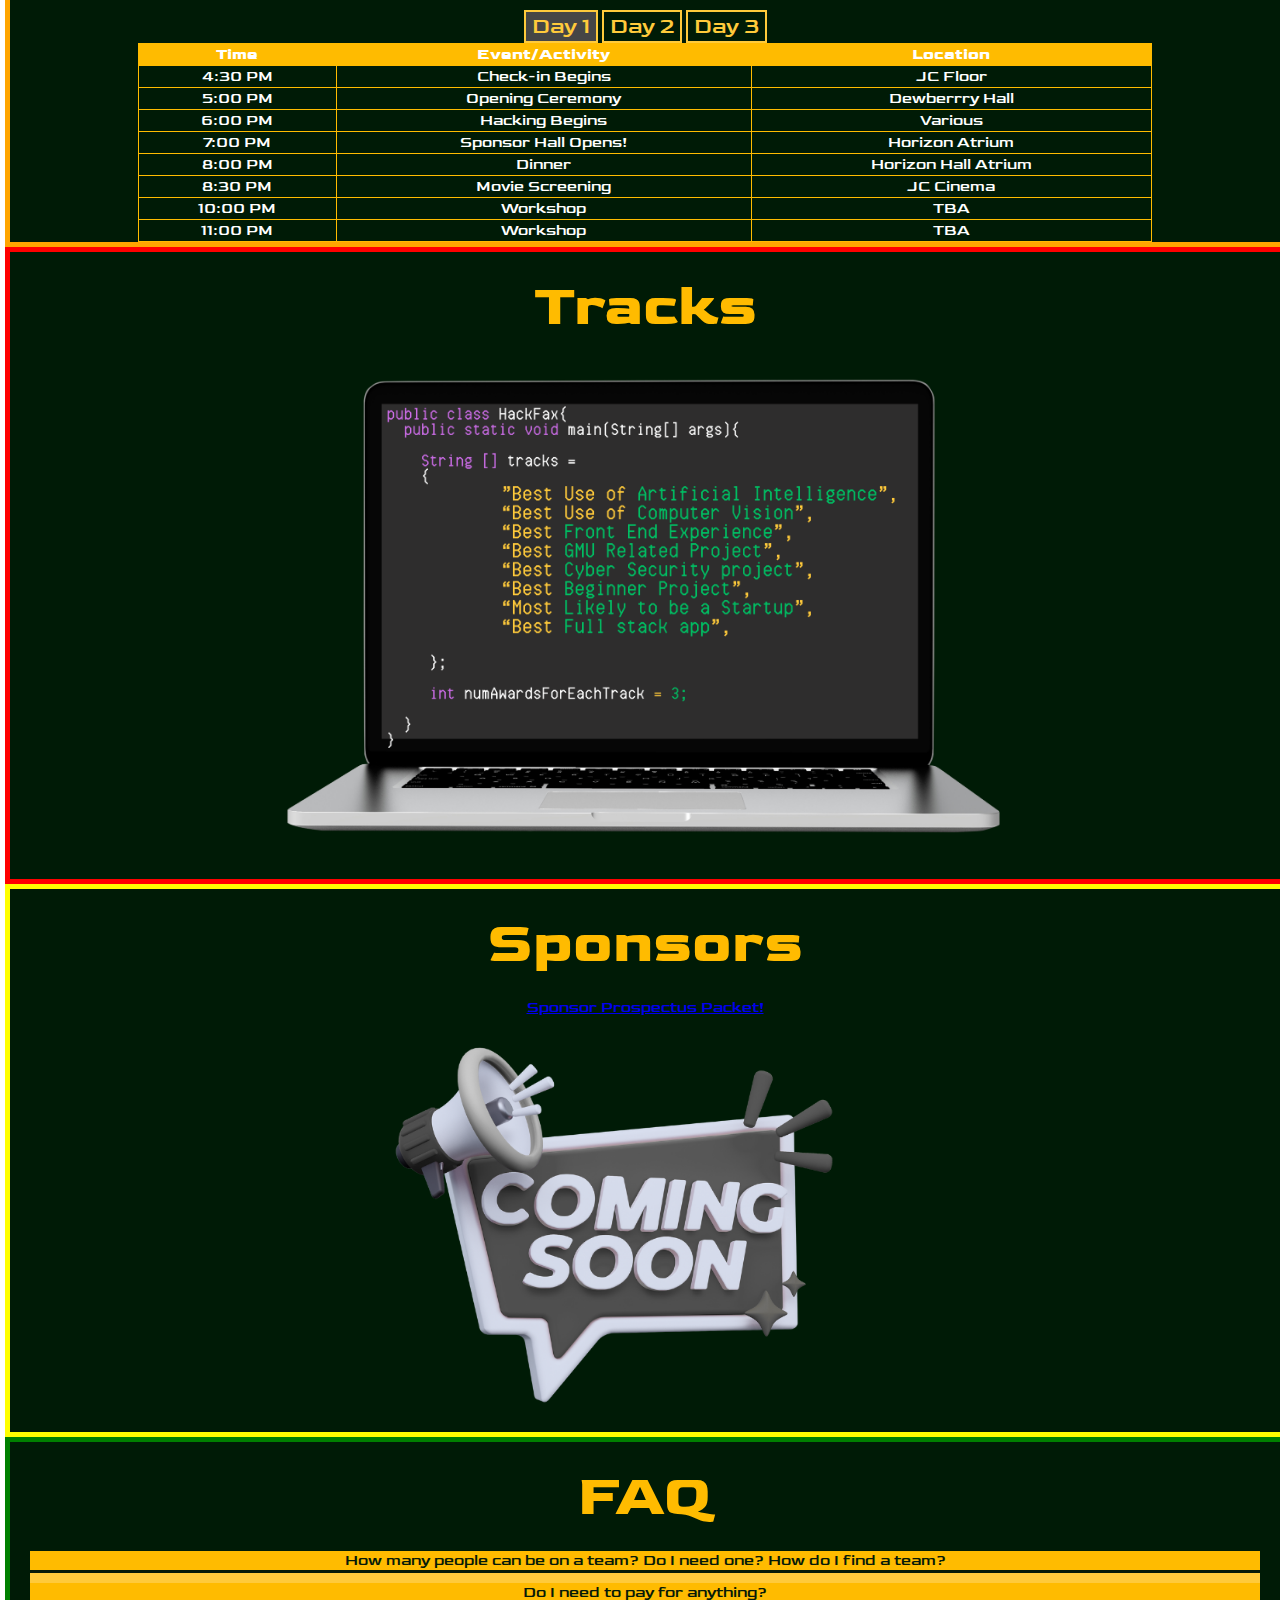
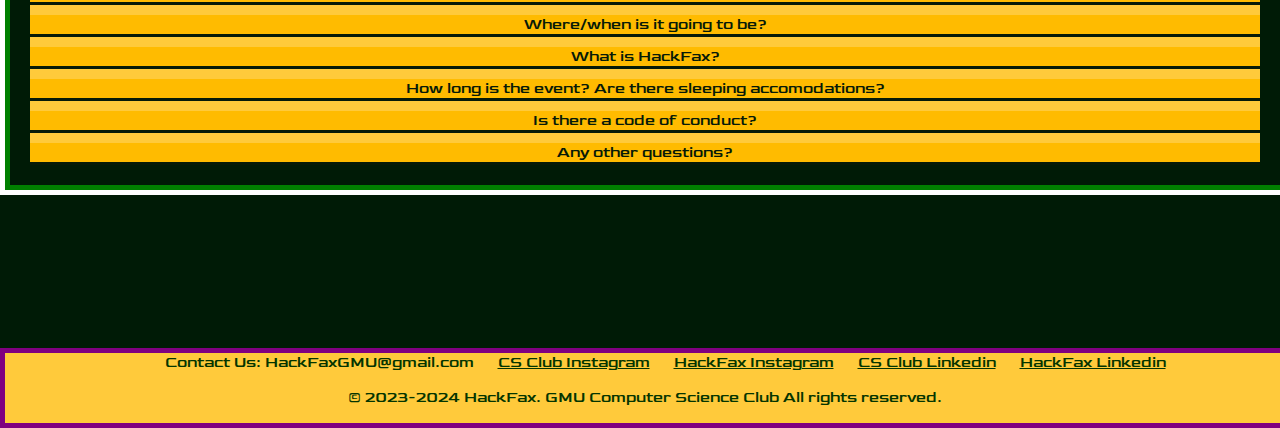
==== commit 31c4e4d9: "Background Changes/Fix" ====
--- a/index.html
+++ b/index.html
@@ -303,7 +303,7 @@
 </div>
 
 
-
+<!--
 <div class="skyline2-container" id="skyline2Container"></div>
 <div class="skyline1-container" id="skyline1Container"></div>
 <div class="skyline2-container" id="skyline2Container"></div>
@@ -311,6 +311,7 @@
 <div class="skyline2-container" id="skyline2Container"></div>
 <div class="skyline1-container" id="skyline1Container"></div>
 <div class="skyline2-container" id="skyline2Container"></div>
+-->
 
 <script src="script.js"></script>
 
--- a/styles.css
+++ b/styles.css
@@ -15,7 +15,9 @@
     text-align: center;
     margin-top: 15px;
     font-family: goldman;
-    min-height: 100%;
+    width: 100%;
+    height: auto;
+    border: solid white 5px;
 }
 
 
@@ -24,7 +26,6 @@
     color: #ffbb00; /* Yellow color for headings */
     margin: 20px 0; /* Add some space above and below the heading */
     text-decoration: none;
-
 }
 
 /* Additional styling to ensure the text in each section is readable and well-spaced */
@@ -33,26 +34,31 @@
 }
 
 .header-container, .skyline2-container, .skyline1-container {
-    width: 100%;
-    height: 550px;
+    height: auto;
     background-position: center center;
     background-repeat: no-repeat;
     background-size: 120%;
-
-}
-
-#head {
-    animation: slideInFromLeft 1s ease forwards;
+    border: solid blue 5px;
+}
+
+.about-container {
+    text-align: center;
+    font-size: 30px;
+    animation: slideInFromRight 1s ease forwards;
+    border: solid pink 5px;
 
 }
 
 .tracks {
+    border: solid red 5px;
 }
 
 .sponsors {
+    border: solid yellow 5px;
 }
 
 .faq-container {
+    border: solid green 5px;
 }
 
 .faq-container h1{
@@ -146,7 +152,7 @@
 
             padding: 10px;
     
-        .content, .faq-container, .faq-item, .faq-answer {
+        .page-container, .faq-container, .faq-item, .faq-answer {
             /* Add padding to content and FAQ sections */
             padding: 15px;
         }
@@ -173,14 +179,16 @@
     max-width: 100%;
     overflow: hidden;
     position: relative;
-    transition: transform .15s;
+    transition: transform .15s; 
+    border: solid green 5px;
 }
 
 .image-wrapper img {
     width: 100%;
     height: auto;
-    display: block;
+    display: flex;
     max-width: none;
+
 }
 
 .image-wrapper img.logo {
@@ -189,16 +197,10 @@
     transform-origin: center;
 }
 
-.about-container {
-    text-align: center;
-    font-size: 30px;
-    animation: slideInFromRight 1s ease forwards;
-
-}
-
-.schedule {
+.schedule-container {
     padding-right: 10%;
     padding-left: 10%;
+    border: solid orange 5px;
 
 }
 
@@ -371,6 +373,7 @@
     text-align: center; 
     position: relative; /* Adjust as needed */
     font-family: goldman;
+    border: solid purple 5px;
 
 }
 
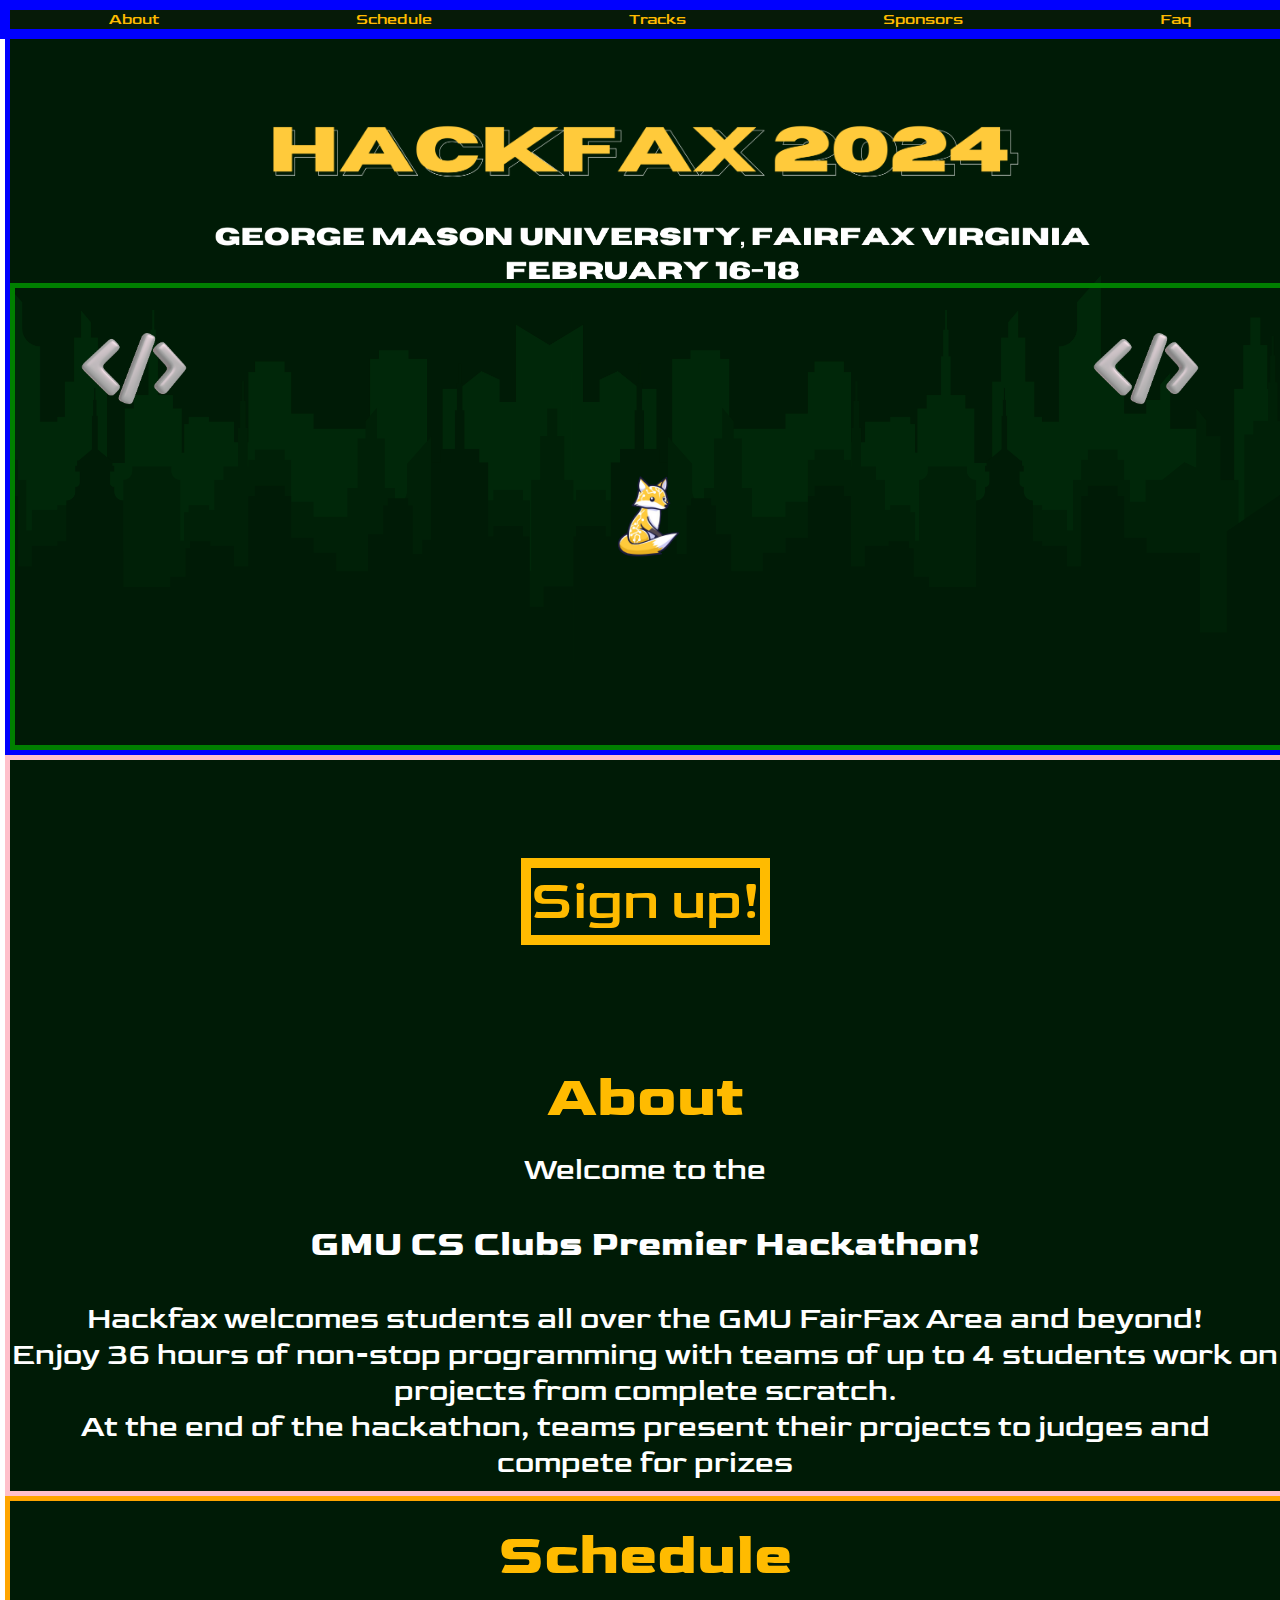
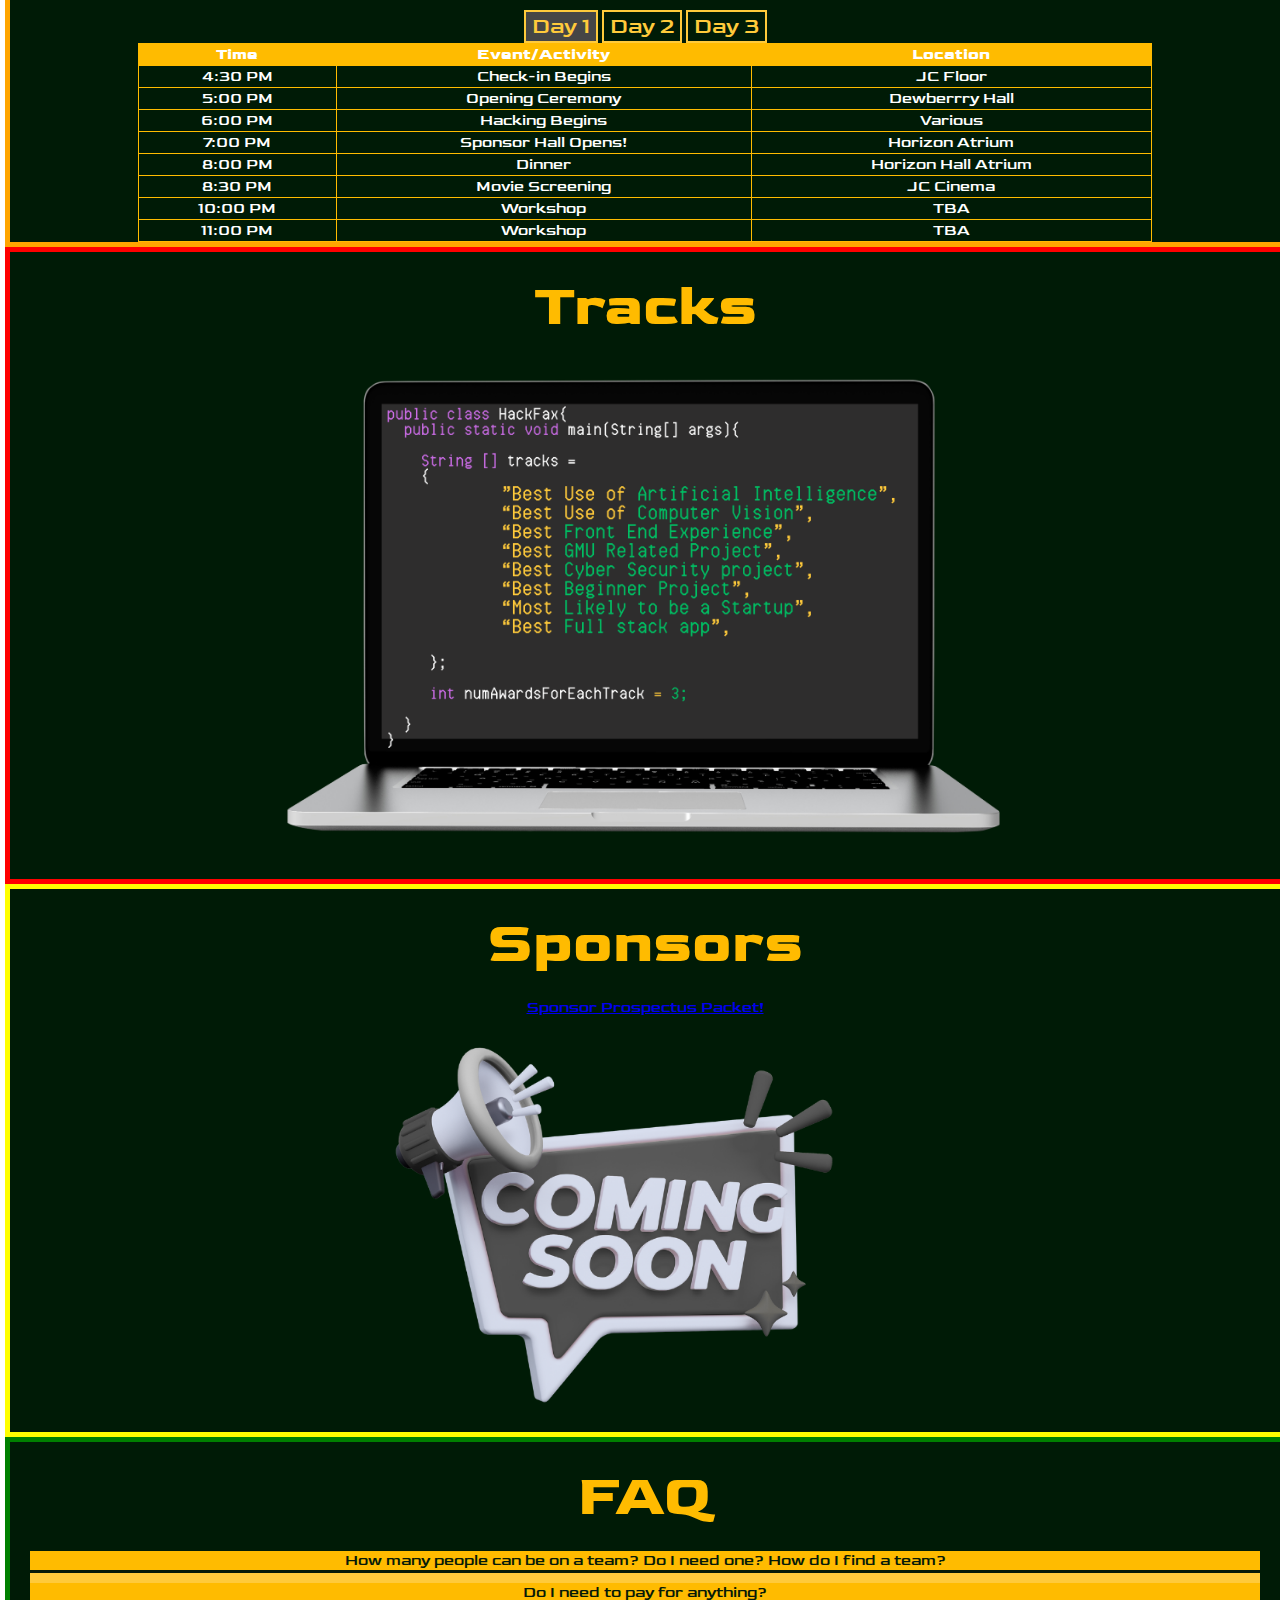
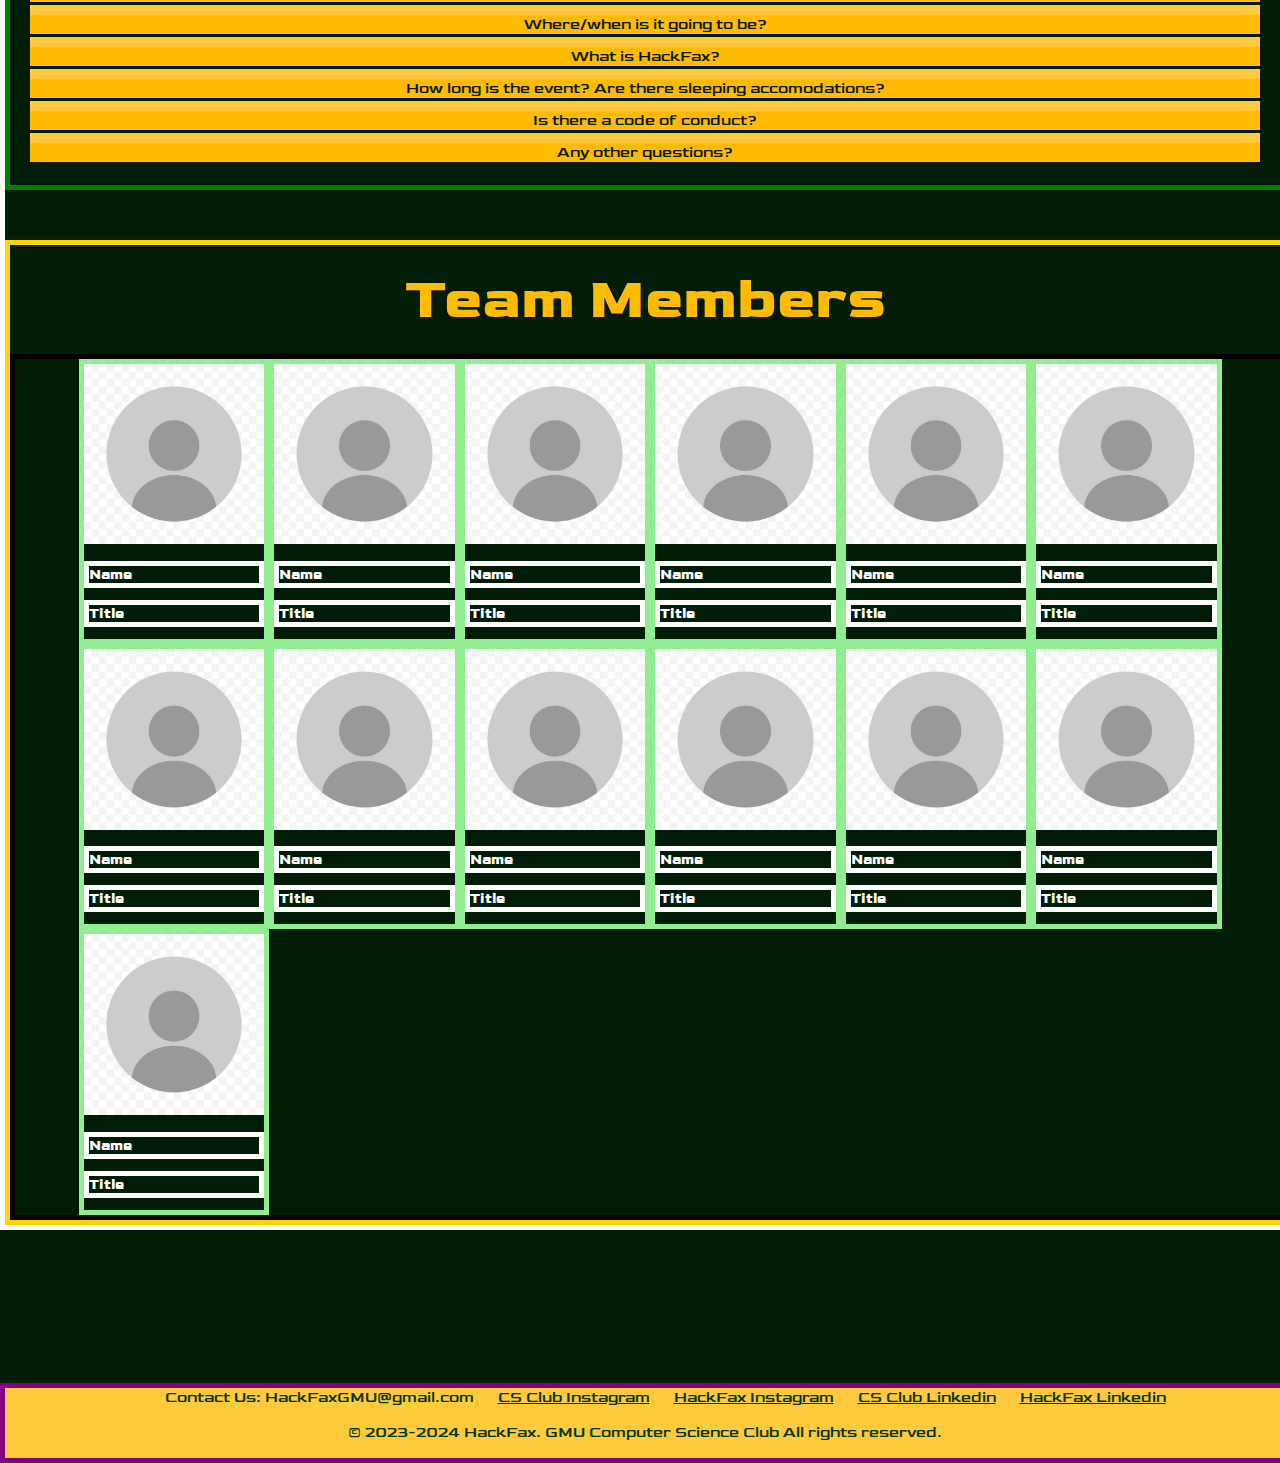
==== commit e01f261b: "Team Members Section Template" ====
--- a/index.html
+++ b/index.html
@@ -268,6 +268,78 @@
             </div>
         </div>
     </div>
+
+    <div class="team-members-container">
+        <h1 class="team-members-header">Team Members</h1>
+
+        <div class="team-members">
+            <div class="person">
+                <img class="person-img" src="images_asset/stock_photo.jpg" alt="stock photo">
+                <h2 class="person-name">Name</h2>
+                <h2 class="person-title">Title</h2>
+            </div>
+            <div class="person">
+                <img class="person-img" src="images_asset/stock_photo.jpg" alt="stock photo">
+                <h2 class="person-name">Name</h2>
+                <h2 class="person-title">Title</h2>
+            </div>
+            <div class="person">
+                <img class="person-img" src="images_asset/stock_photo.jpg" alt="stock photo">
+                <h2 class="person-name">Name</h2>
+                <h2 class="person-title">Title</h2>
+            </div>
+            <div class="person">
+                <img class="person-img" src="images_asset/stock_photo.jpg" alt="stock photo">
+                <h2 class="person-name">Name</h2>
+                <h2 class="person-title">Title</h2>
+            </div>
+            <div class="person">
+                <img class="person-img" src="images_asset/stock_photo.jpg" alt="stock photo">
+                <h2 class="person-name">Name</h2>
+                <h2 class="person-title">Title</h2>
+            </div>
+            <div class="person">
+                <img class="person-img" src="images_asset/stock_photo.jpg" alt="stock photo">
+                <h2 class="person-name">Name</h2>
+                <h2 class="person-title">Title</h2>
+            </div>
+            <div class="person">
+                <img class="person-img" src="images_asset/stock_photo.jpg" alt="stock photo">
+                <h2 class="person-name">Name</h2>
+                <h2 class="person-title">Title</h2>
+            </div>
+            <div class="person">
+                <img class="person-img" src="images_asset/stock_photo.jpg" alt="stock photo">
+                <h2 class="person-name">Name</h2>
+                <h2 class="person-title">Title</h2>
+            </div>
+            <div class="person">
+                <img class="person-img" src="images_asset/stock_photo.jpg" alt="stock photo">
+                <h2 class="person-name">Name</h2>
+                <h2 class="person-title">Title</h2>
+            </div>
+            <div class="person">
+                <img class="person-img" src="images_asset/stock_photo.jpg" alt="stock photo">
+                <h2 class="person-name">Name</h2>
+                <h2 class="person-title">Title</h2>
+            </div>
+            <div class="person">
+                <img class="person-img" src="images_asset/stock_photo.jpg" alt="stock photo">
+                <h2 class="person-name">Name</h2>
+                <h2 class="person-title">Title</h2>
+            </div>
+            <div class="person">
+                <img class="person-img" src="images_asset/stock_photo.jpg" alt="stock photo">
+                <h2 class="person-name">Name</h2>
+                <h2 class="person-title">Title</h2>
+            </div>
+            <div class="person">
+                <img class="person-img" src="images_asset/stock_photo.jpg" alt="stock photo">
+                <h2 class="person-name">Name</h2>
+                <h2 class="person-title">Title</h2>
+            </div>
+        </div>
+    </div>
 <!--                <section id="Social Media">
             <h1>Social Media</h1>
             <p>Information about how to follow the event...</p>
@@ -297,7 +369,7 @@
         <a href="#About">About</a>
         <a href="#Schedule">Schedule</a>
         <a href="#Tracks">Tracks</a>
-         <a href="#Sponsors">Sponsors</a>
+        <a href="#Sponsors">Sponsors</a>
         <a href="#Faq">Faq</a>
     </div>
 </div>
--- a/styles.css
+++ b/styles.css
@@ -33,7 +33,7 @@
     margin: 10px 0;
 }
 
-.header-container, .skyline2-container, .skyline1-container {
+.header-container {
     height: auto;
     background-position: center center;
     background-repeat: no-repeat;
@@ -92,6 +92,46 @@
     color: #061A08; /* Inherit color or specify your own */
 
 }
+
+.team-members-container {
+    margin-top: 50px;
+    border: solid gold 5px;
+}
+
+.team-members {
+    display: grid;
+    grid-template-columns: 15% 15% 15% 15% 15% 15%;
+    width: 100%;
+    height: auto;
+    align-items: center;
+    justify-content: center;
+    border: solid black 5px;
+}
+
+.person {
+    border: solid lightgreen 5px;
+    height: auto;
+}
+
+.person-name {
+    text-align: left;
+    font-size: 90%;
+    border: solid white 5px;
+}
+
+.person-title {
+    text-align: left;
+    font-size: 90%;
+    border: solid white 5px;
+
+}
+
+.person-img {
+    max-width: 100%;
+    min-width: 10%;
+    height: auto;
+}
+
        
 .header-container {
     background-image: url('images_asset/skyline1.png');
@@ -118,6 +158,7 @@
     background-color: #061A08;
     z-index: 1000;
     font-family: 'Goldman';
+    border: solid blue 10px;
 }
 
 .navbar.expanded {
@@ -142,36 +183,23 @@
 }
 
 @media (max-width: 768px) {
-    .header-container, .skyline2-container, .skyline1-container {
-        /* Adjust padding for header and skyline containers */
-
-
-        /* CHECK: try vh and vw for size and scaling */
-
-        background: none;
-
-            padding: 10px;
-    
-        .page-container, .faq-container, .faq-item, .faq-answer {
-            /* Add padding to content and FAQ sections */
-            padding: 15px;
-        }
-    
-        .navbar {
-            /* Adjust padding for the navbar */
-            padding: 5px;
-        }
-    
-        .button-link, .styled-input, .styled-input2 {
-            /* Adjust padding for buttons and input fields */
-            padding: 10px 20px;
-        }
-    
-        /* Add padding to other specific elements as needed */
-    }
-    
-
-    /* Add padding to other specific elements as needed */
+    
+    .page-container, .faq-container, .faq-item, .faq-answer {
+        /* Add padding to content and FAQ sections */
+        padding: 15px;
+    }
+
+    .navbar {
+        display: grid;
+        align-items: center;
+        border: solid red 10px;
+    }
+
+    .button-link, .styled-input, .styled-input2 {
+        /* Adjust padding for buttons and input fields */
+        padding: 10px 20px;
+    }
+    
 }
 
 .image-wrapper {
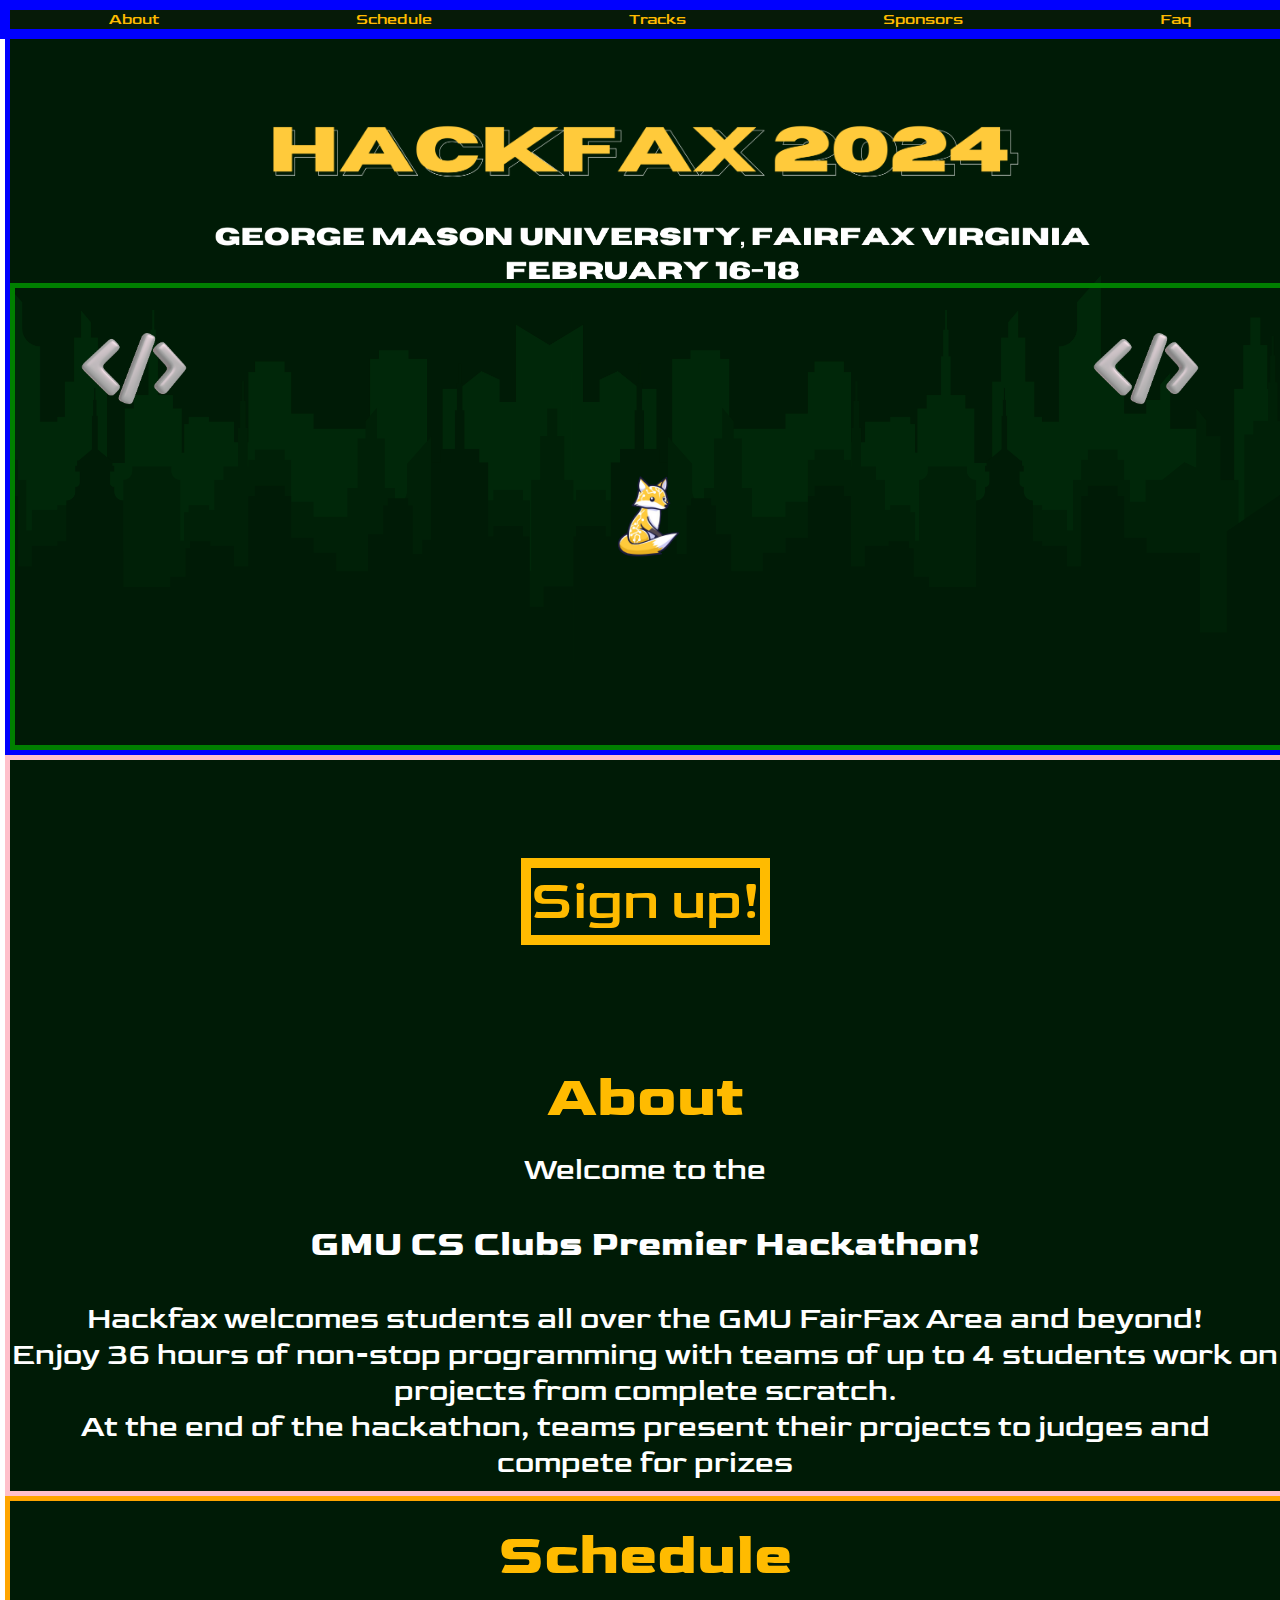
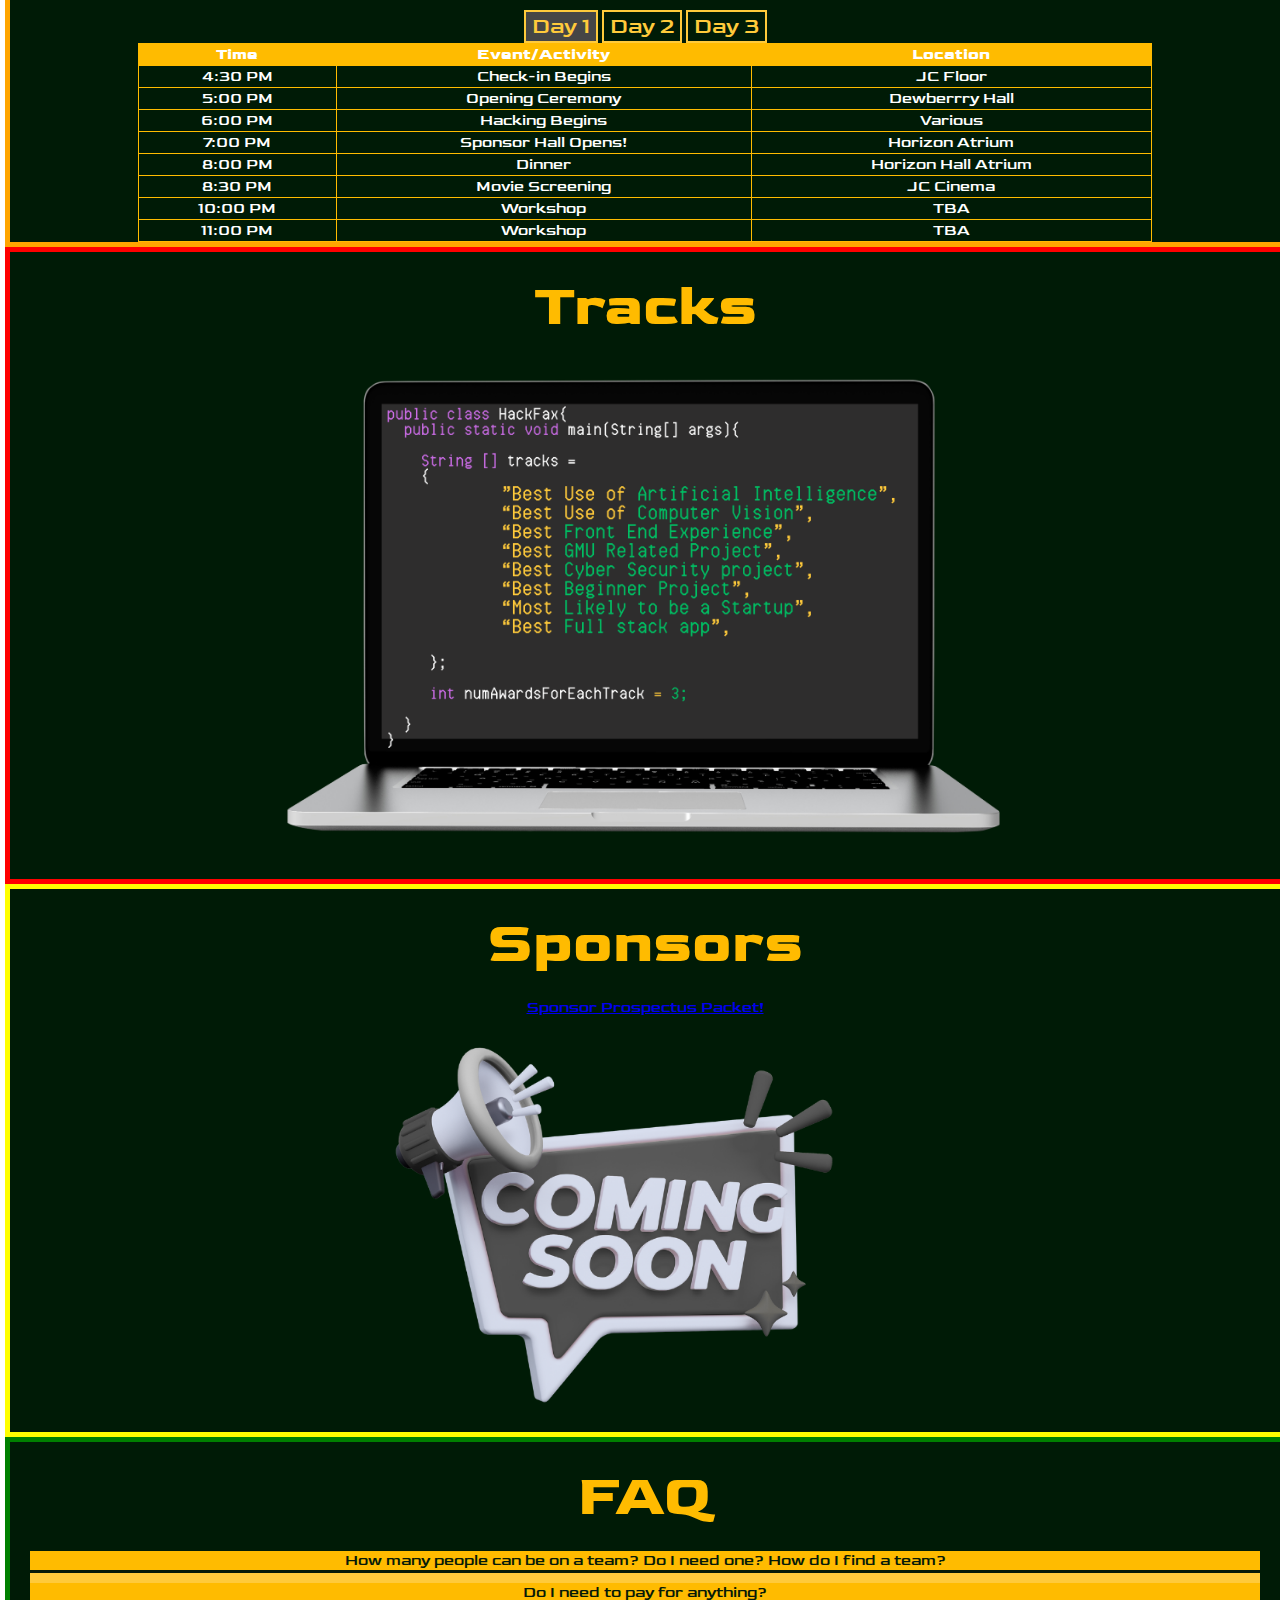
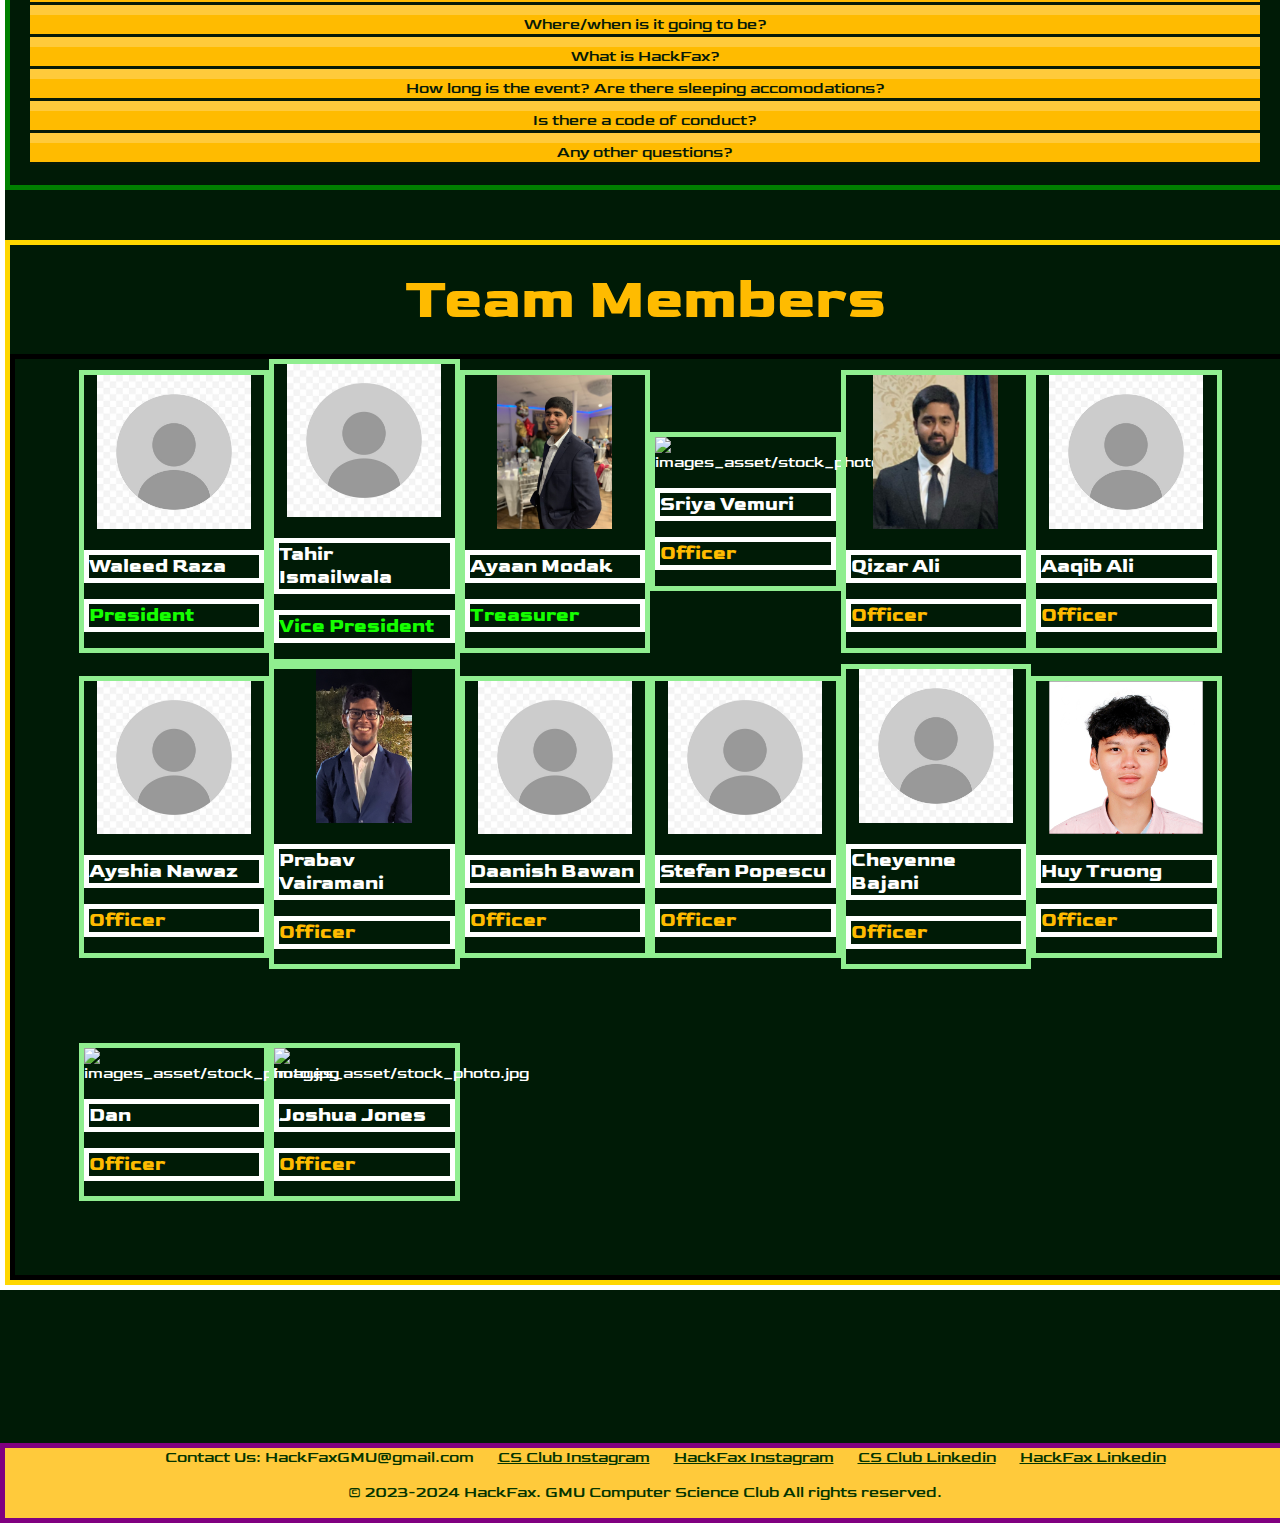
==== commit fdb8149f: "Updated All Current team photos and updated team photos section responsiveness on mobile" ====
--- a/index.html
+++ b/index.html
@@ -274,69 +274,74 @@
 
         <div class="team-members">
             <div class="person">
-                <img class="person-img" src="images_asset/stock_photo.jpg" alt="stock photo">
-                <h2 class="person-name">Name</h2>
-                <h2 class="person-title">Title</h2>
-            </div>
-            <div class="person">
-                <img class="person-img" src="images_asset/stock_photo.jpg" alt="stock photo">
-                <h2 class="person-name">Name</h2>
-                <h2 class="person-title">Title</h2>
-            </div>
-            <div class="person">
-                <img class="person-img" src="images_asset/stock_photo.jpg" alt="stock photo">
-                <h2 class="person-name">Name</h2>
-                <h2 class="person-title">Title</h2>
-            </div>
-            <div class="person">
-                <img class="person-img" src="images_asset/stock_photo.jpg" alt="stock photo">
-                <h2 class="person-name">Name</h2>
-                <h2 class="person-title">Title</h2>
-            </div>
-            <div class="person">
-                <img class="person-img" src="images_asset/stock_photo.jpg" alt="stock photo">
-                <h2 class="person-name">Name</h2>
-                <h2 class="person-title">Title</h2>
-            </div>
-            <div class="person">
-                <img class="person-img" src="images_asset/stock_photo.jpg" alt="stock photo">
-                <h2 class="person-name">Name</h2>
-                <h2 class="person-title">Title</h2>
-            </div>
-            <div class="person">
-                <img class="person-img" src="images_asset/stock_photo.jpg" alt="stock photo">
-                <h2 class="person-name">Name</h2>
-                <h2 class="person-title">Title</h2>
-            </div>
-            <div class="person">
-                <img class="person-img" src="images_asset/stock_photo.jpg" alt="stock photo">
-                <h2 class="person-name">Name</h2>
-                <h2 class="person-title">Title</h2>
-            </div>
-            <div class="person">
-                <img class="person-img" src="images_asset/stock_photo.jpg" alt="stock photo">
-                <h2 class="person-name">Name</h2>
-                <h2 class="person-title">Title</h2>
-            </div>
-            <div class="person">
-                <img class="person-img" src="images_asset/stock_photo.jpg" alt="stock photo">
-                <h2 class="person-name">Name</h2>
-                <h2 class="person-title">Title</h2>
-            </div>
-            <div class="person">
-                <img class="person-img" src="images_asset/stock_photo.jpg" alt="stock photo">
-                <h2 class="person-name">Name</h2>
-                <h2 class="person-title">Title</h2>
-            </div>
-            <div class="person">
-                <img class="person-img" src="images_asset/stock_photo.jpg" alt="stock photo">
-                <h2 class="person-name">Name</h2>
-                <h2 class="person-title">Title</h2>
-            </div>
-            <div class="person">
-                <img class="person-img" src="images_asset/stock_photo.jpg" alt="stock photo">
-                <h2 class="person-name">Name</h2>
-                <h2 class="person-title">Title</h2>
+                <img class="person-img" src="images_asset/stock_photo.jpg" alt="images_asset/stock_photo.jpg">
+                <h2 class="person-name">Waleed Raza</h2>
+                <h2 class="person-exec">President</h2>
+            </div>
+            <div class="person">
+                <img class="person-img" src="images_asset/stock_photo.jpg" alt="images_asset/stock_photo.jpg">
+                <h2 class="person-name">Tahir Ismailwala</h2>
+                <h2 class="person-exec">Vice President</h2>
+            </div>
+            <div class="person">
+                <img class="person-img" src="images_asset/team_photos/ayaan_teamphoto.jpg" alt="images_asset/stock_photo.jpg">
+                <h2 class="person-name">Ayaan Modak</h2>
+                <h2 class="person-exec">Treasurer</h2>
+            </div>
+            <div class="person">
+                <img class="person-img" src="images_asset/team_photos/sriya_teamphoto.png.PNG" alt="images_asset/stock_photo.jpg">
+                <h2 class="person-name">Sriya Vemuri</h2>
+                <h2 class="person-officer">Officer</h2>
+            </div>
+            <div class="person">
+                <img class="person-img" src="images_asset/team_photos/qizar_teamphoto.PNG" alt="images_asset/stock_photo.jpg">
+                <h2 class="person-name">Qizar Ali</h2>
+                <h2 class="person-officer">Officer</h2>
+            </div>
+            <div class="person">
+                <img class="person-img" src="images_asset/stock_photo.jpg" alt="images_asset/stock_photo.jpg">
+                <h2 class="person-name">Aaqib Ali</h2>
+                <h2 class="person-officer">Officer</h2>
+            </div>
+            <div class="person">
+                <img class="person-img" src="images_asset/stock_photo.jpg" alt="images_asset/stock_photo.jpg">
+                <h2 class="person-name">Ayshia Nawaz</h2>
+                <h2 class="person-officer">Officer</h2>
+            </div>
+            <div class="person">
+                <img class="person-img" src="images_asset/team_photos/prabav_teamphoto.PNG" alt="images_asset/stock_photo.jpg">
+                <h2 class="person-name">Prabav Vairamani</h2>
+                <h2 class="person-officer">Officer</h2>
+            </div>
+            <div class="person">
+                <img class="person-img" src="images_asset/stock_photo.jpg" alt="images_asset/stock_photo.jpg">
+                <h2 class="person-name">Daanish Bawan</h2>
+                <h2 class="person-officer">Officer</h2>
+            </div>
+            <div class="person">
+                <img class="person-img" src="images_asset/stock_photo.jpg" alt="images_asset/stock_photo.jpg">
+                <h2 class="person-name">Stefan Popescu</h2>
+                <h2 class="person-officer">Officer</h2>
+            </div>
+            <div class="person">
+                <img class="person-img" src="images_asset/stock_photo.jpg" alt="images_asset/stock_photo.jpg">
+                <h2 class="person-name">Cheyenne Bajani</h2>
+                <h2 class="person-officer">Officer</h2>
+            </div>
+            <div class="person">
+                <img class="person-img" src="images_asset/team_photos/Huy_teamphoto.jpg" alt="images_asset/stock_photo.jpg">
+                <h2 class="person-name">Huy Truong</h2>
+                <h2 class="person-officer">Officer</h2>
+            </div>
+            <div class="person">
+                <img class="person-img" src="images_asset/team_photos/Dan_teamphoto.png" alt="images_asset/stock_photo.jpg">
+                <h2 class="person-name">Dan</h2>
+                <h2 class="person-officer">Officer</h2>
+            </div>
+            <div class="person">
+                <img class="person-img" src="images_asset/team_photos/josh_teamphoto.png" alt="images_asset/stock_photo.jpg">
+                <h2 class="person-name">Joshua Jones</h2>
+                <h2 class="person-officer">Officer</h2>
             </div>
         </div>
     </div>
--- a/styles.css
+++ b/styles.css
@@ -101,6 +101,7 @@
 .team-members {
     display: grid;
     grid-template-columns: 15% 15% 15% 15% 15% 15%;
+    grid-auto-rows: 1fr;
     width: 100%;
     height: auto;
     align-items: center;
@@ -111,6 +112,10 @@
 .person {
     border: solid lightgreen 5px;
     height: auto;
+}
+
+.person h2 {
+    font-size: 120%;
 }
 
 .person-name {
@@ -119,17 +124,24 @@
     border: solid white 5px;
 }
 
-.person-title {
+.person-officer {
+    text-align: left;
+    color: #ffbb00;
+    border: solid white 5px;
+
+}
+
+.person-exec {
     text-align: left;
     font-size: 90%;
+    color: rgb(21, 255, 0);
     border: solid white 5px;
 
 }
 
 .person-img {
-    max-width: 100%;
-    min-width: 10%;
-    height: auto;
+    max-height: 12vw;
+    width: auto;
 }
 
        
@@ -187,6 +199,14 @@
     .page-container, .faq-container, .faq-item, .faq-answer {
         /* Add padding to content and FAQ sections */
         padding: 15px;
+    }
+
+    .team-members {
+        grid-template-columns: 50% 50%;
+    }
+
+    .person-img {
+        max-height: 25vw;
     }
 
     .navbar {
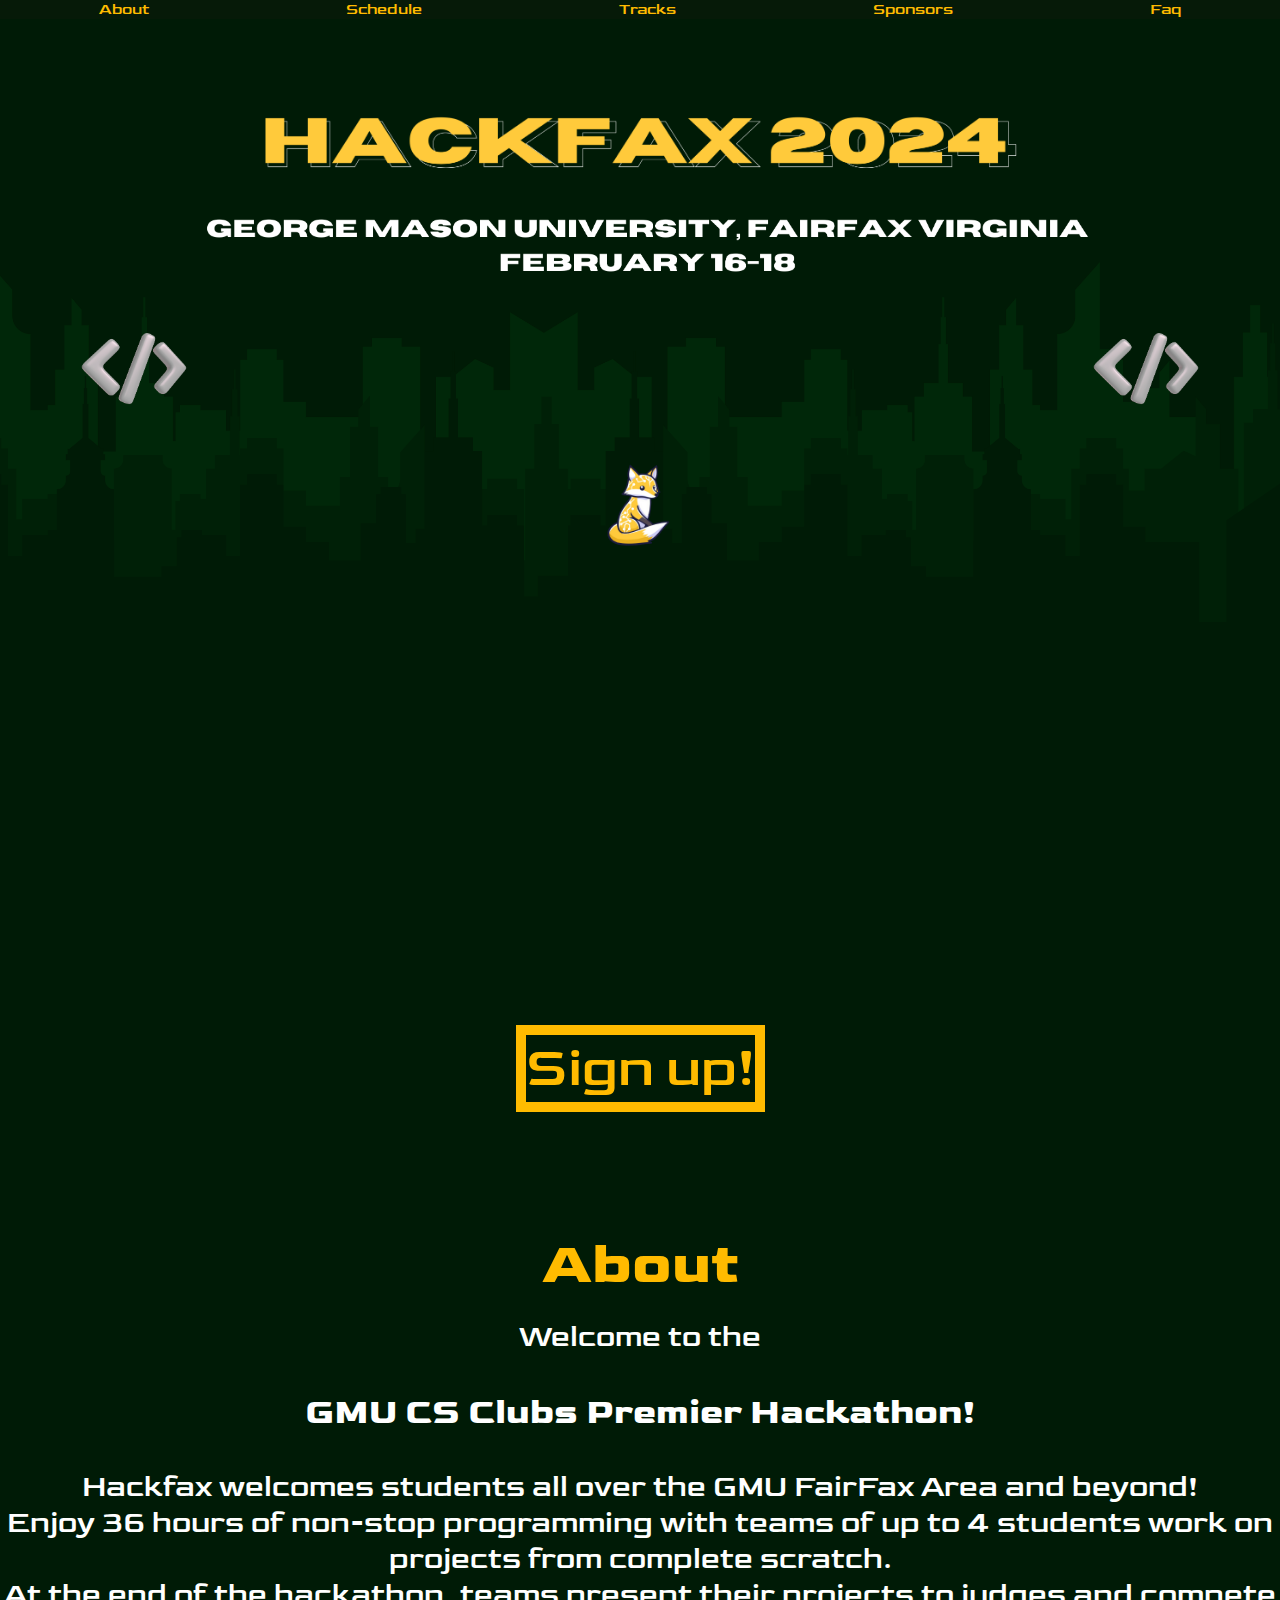
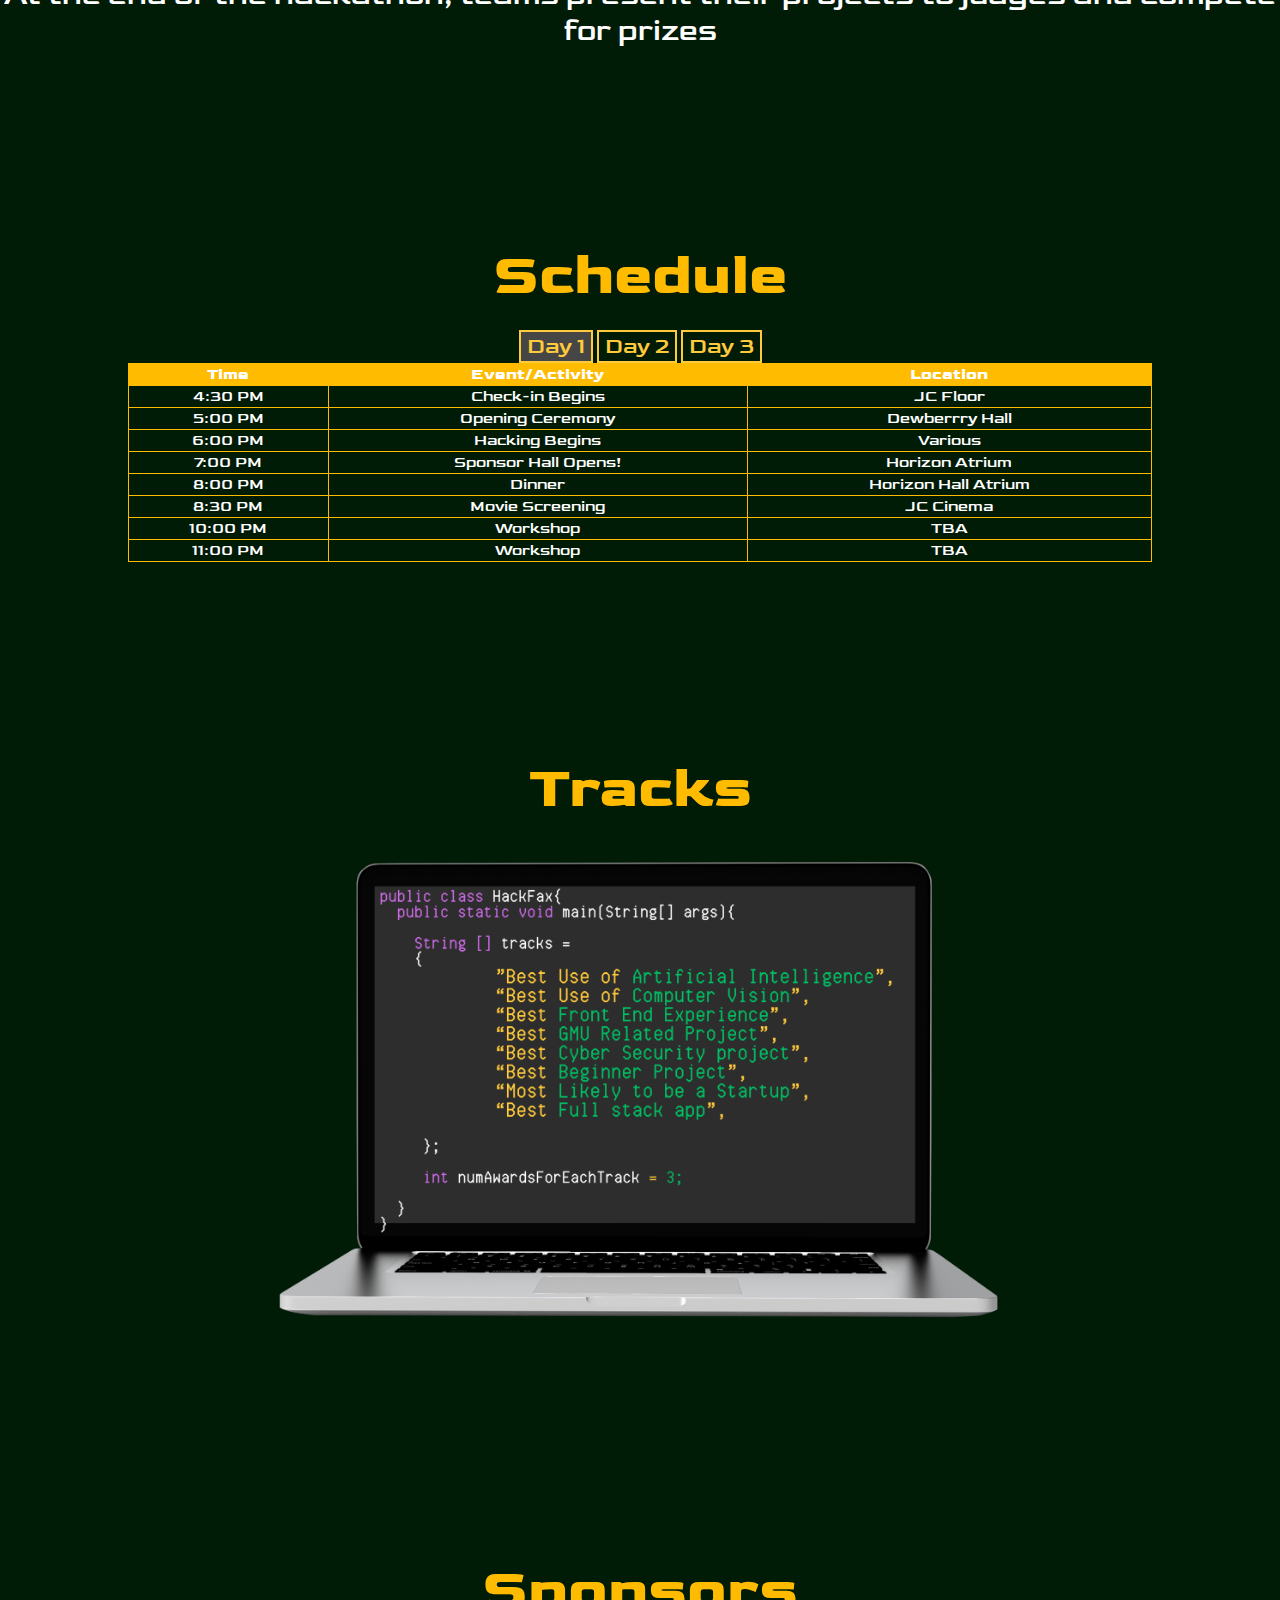
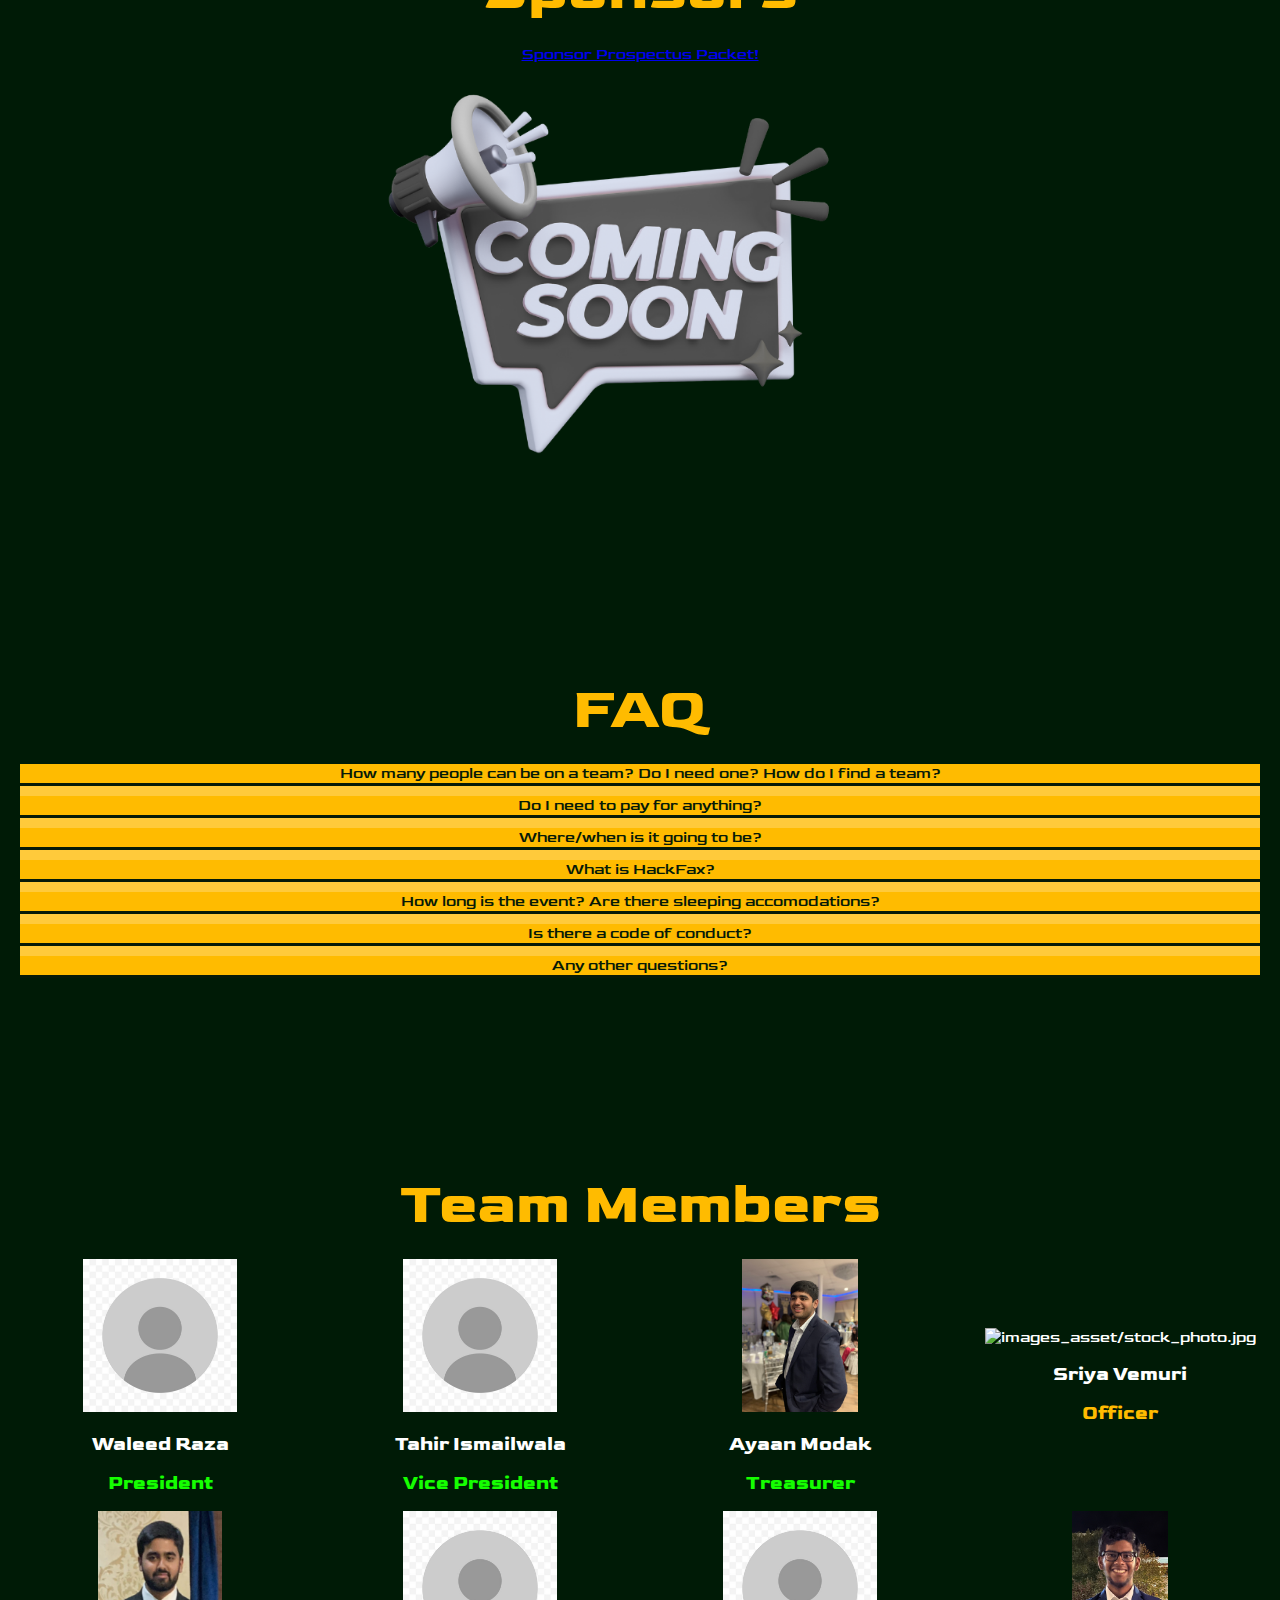
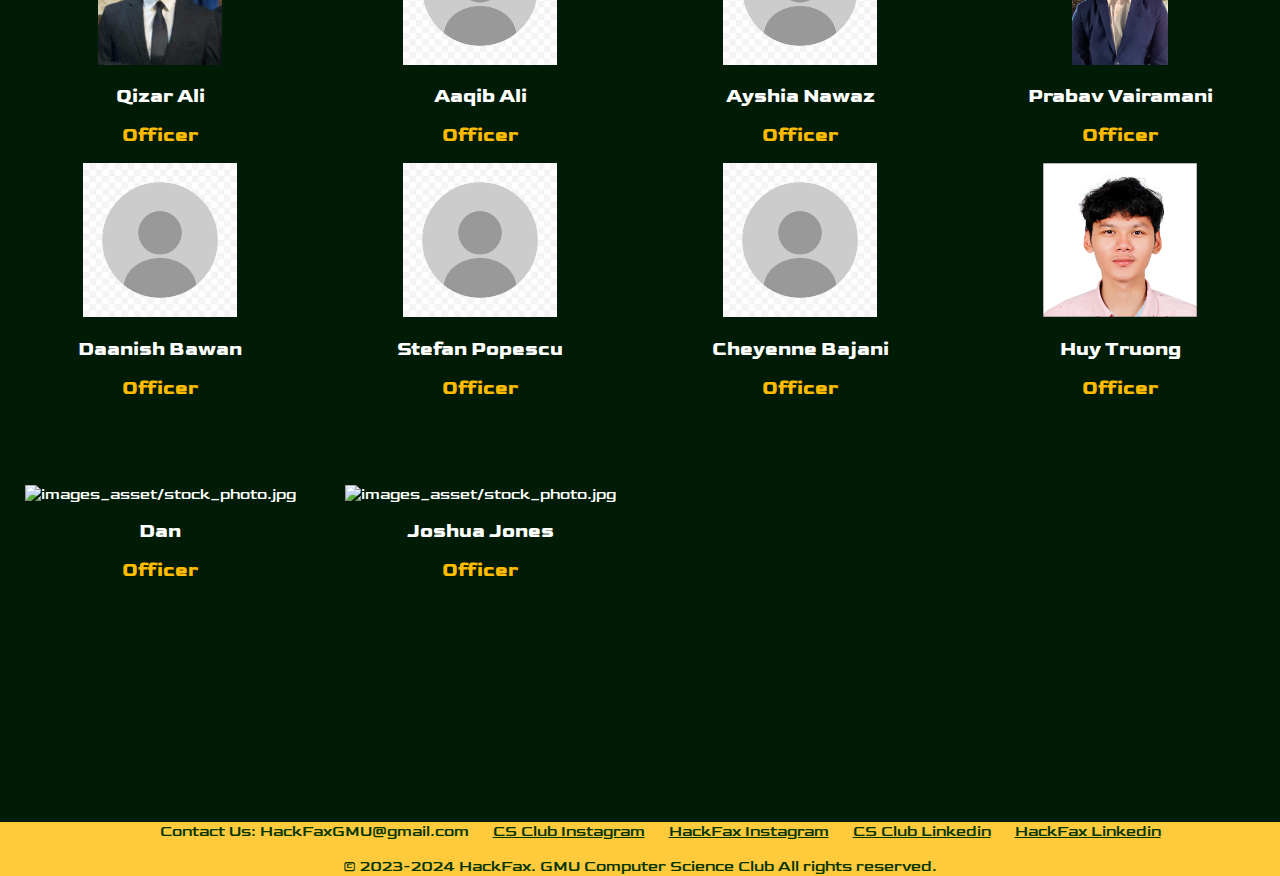
==== commit bb124064: "Added more spacing after each section" ====
--- a/index.html
+++ b/index.html
@@ -213,12 +213,12 @@
                     
     </div>
 
-    <div class="tracks" id="Tracks">
+    <div class="tracks-container" id="Tracks">
         <h1>Tracks</h1>
         <img src="images_asset/Tracks.png" alt="Location and Date" class="full-width-image"id ="trackpic" >
     </div>
 
-    <div class="sponsors" id="Sponsors">
+    <div class="sponsors-container" id="Sponsors">
         <h1>Sponsors</h1>
         <a href="HackFax Sponsor Prospectus.pdf" target="_blank"><p>Sponsor Prospectus Packet!</p></a>
         <img src="images_asset/Coming_soon.png" id="coming" alt="Hackathon Header" class="full-width-image" id ="head">
--- a/styles.css
+++ b/styles.css
@@ -17,7 +17,6 @@
     font-family: goldman;
     width: 100%;
     height: auto;
-    border: solid white 5px;
 }
 
 
@@ -38,27 +37,19 @@
     background-position: center center;
     background-repeat: no-repeat;
     background-size: 120%;
-    border: solid blue 5px;
+    margin-bottom: 15vw;
 }
 
 .about-container {
     text-align: center;
     font-size: 30px;
+    margin-bottom: 15vw;
     animation: slideInFromRight 1s ease forwards;
-    border: solid pink 5px;
-
-}
-
-.tracks {
-    border: solid red 5px;
-}
-
-.sponsors {
-    border: solid yellow 5px;
-}
-
-.faq-container {
-    border: solid green 5px;
+
+}
+
+.tracks-container, .sponsors-container, .faq-container {
+    margin-bottom: 15vw;
 }
 
 .faq-container h1{
@@ -95,7 +86,6 @@
 
 .team-members-container {
     margin-top: 50px;
-    border: solid gold 5px;
 }
 
 .team-members {
@@ -106,11 +96,9 @@
     height: auto;
     align-items: center;
     justify-content: center;
-    border: solid black 5px;
 }
 
 .person {
-    border: solid lightgreen 5px;
     height: auto;
 }
 
@@ -119,23 +107,20 @@
 }
 
 .person-name {
-    text-align: left;
+    text-align: center;
     font-size: 90%;
-    border: solid white 5px;
 }
 
 .person-officer {
-    text-align: left;
-    color: #ffbb00;
-    border: solid white 5px;
+    text-align: center;
+    color: #ffbb00;
 
 }
 
 .person-exec {
-    text-align: left;
+    text-align: center;
     font-size: 90%;
     color: rgb(21, 255, 0);
-    border: solid white 5px;
 
 }
 
@@ -170,7 +155,6 @@
     background-color: #061A08;
     z-index: 1000;
     font-family: 'Goldman';
-    border: solid blue 10px;
 }
 
 .navbar.expanded {
@@ -212,7 +196,6 @@
     .navbar {
         display: grid;
         align-items: center;
-        border: solid red 10px;
     }
 
     .button-link, .styled-input, .styled-input2 {
@@ -220,6 +203,14 @@
         padding: 10px 20px;
     }
     
+}
+
+/* This media query is specifically for the officer section. It is a temporary fix for the amount of pictures
+ * displayed at once depending on the screen size. A more responsive fix should be added later. */
+@media (min-width: 769px) and (max-width: 1380px) {
+    .team-members {
+        grid-template-columns: 25% 25% 25% 25%;
+    }
 }
 
 .image-wrapper {
@@ -228,7 +219,6 @@
     overflow: hidden;
     position: relative;
     transition: transform .15s; 
-    border: solid green 5px;
 }
 
 .image-wrapper img {
@@ -248,7 +238,7 @@
 .schedule-container {
     padding-right: 10%;
     padding-left: 10%;
-    border: solid orange 5px;
+    margin-bottom: 15vw;
 
 }
 
@@ -421,7 +411,6 @@
     text-align: center; 
     position: relative; /* Adjust as needed */
     font-family: goldman;
-    border: solid purple 5px;
 
 }
 
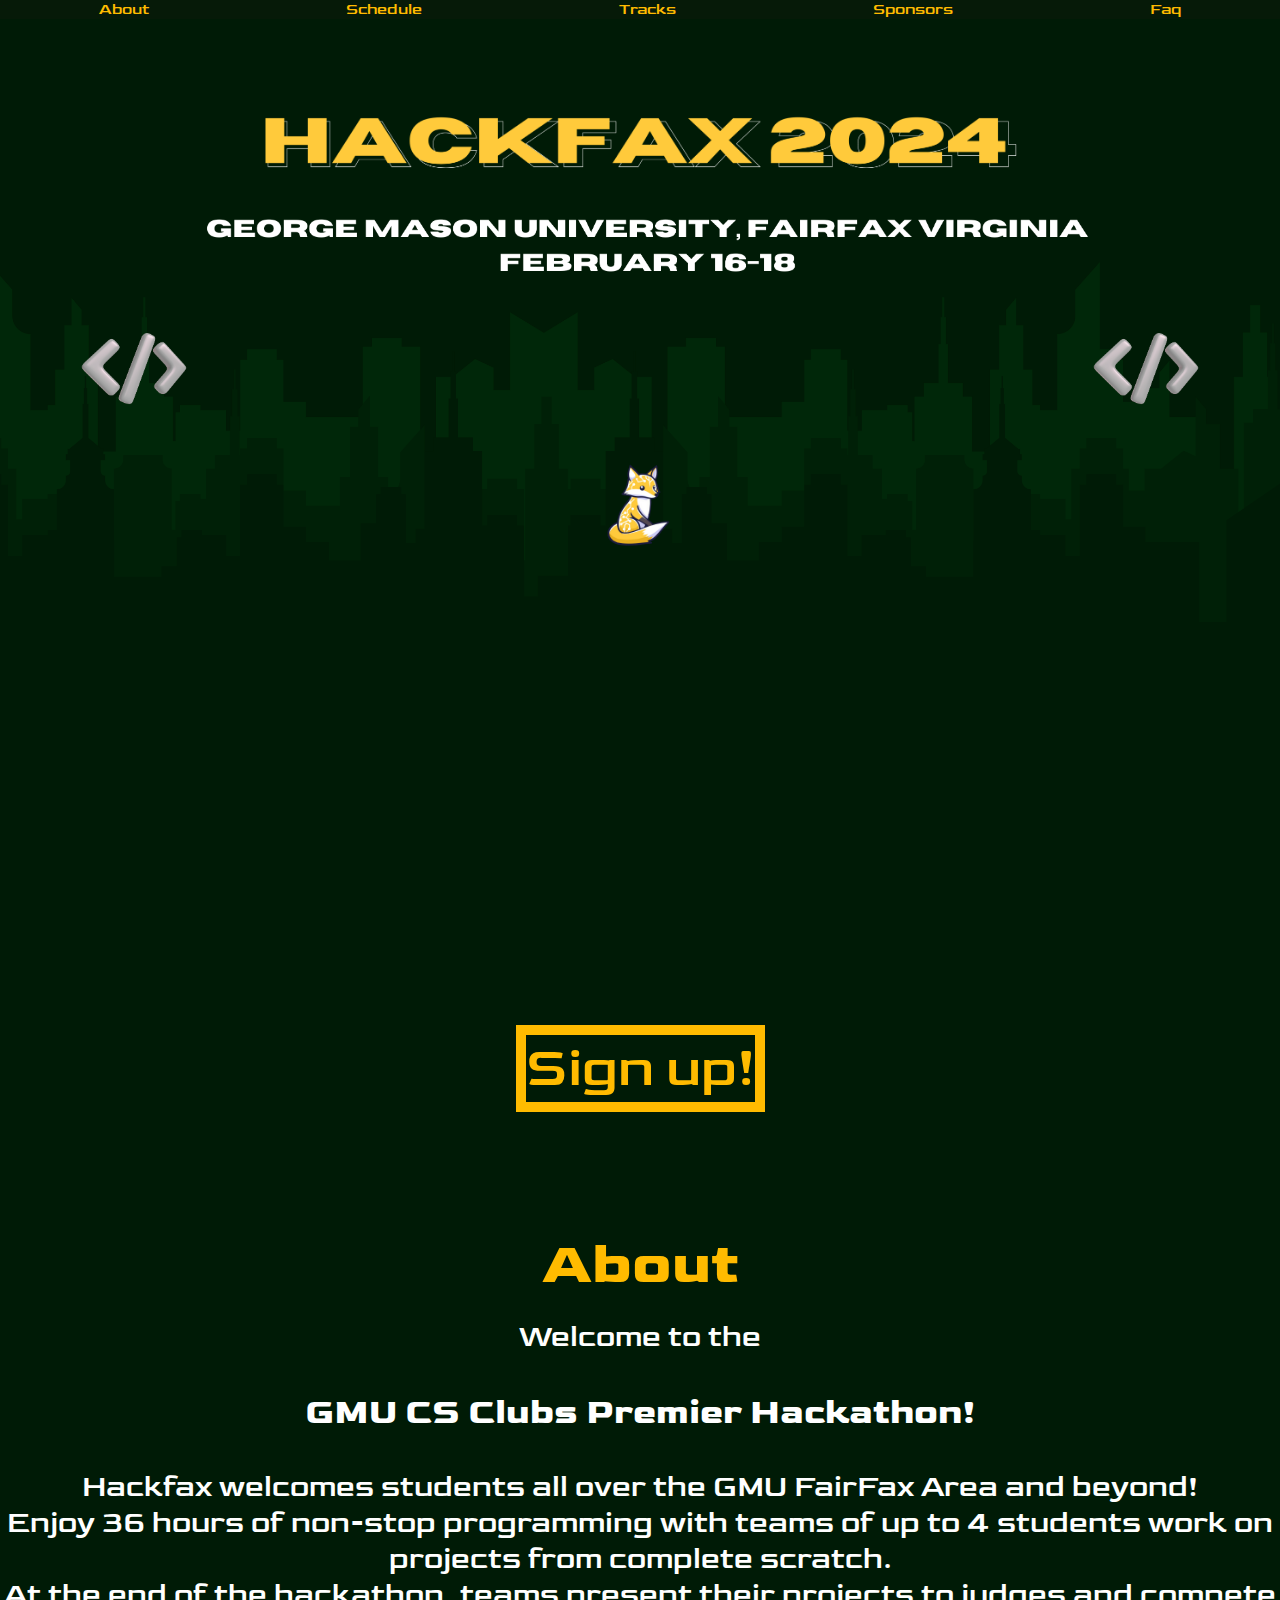
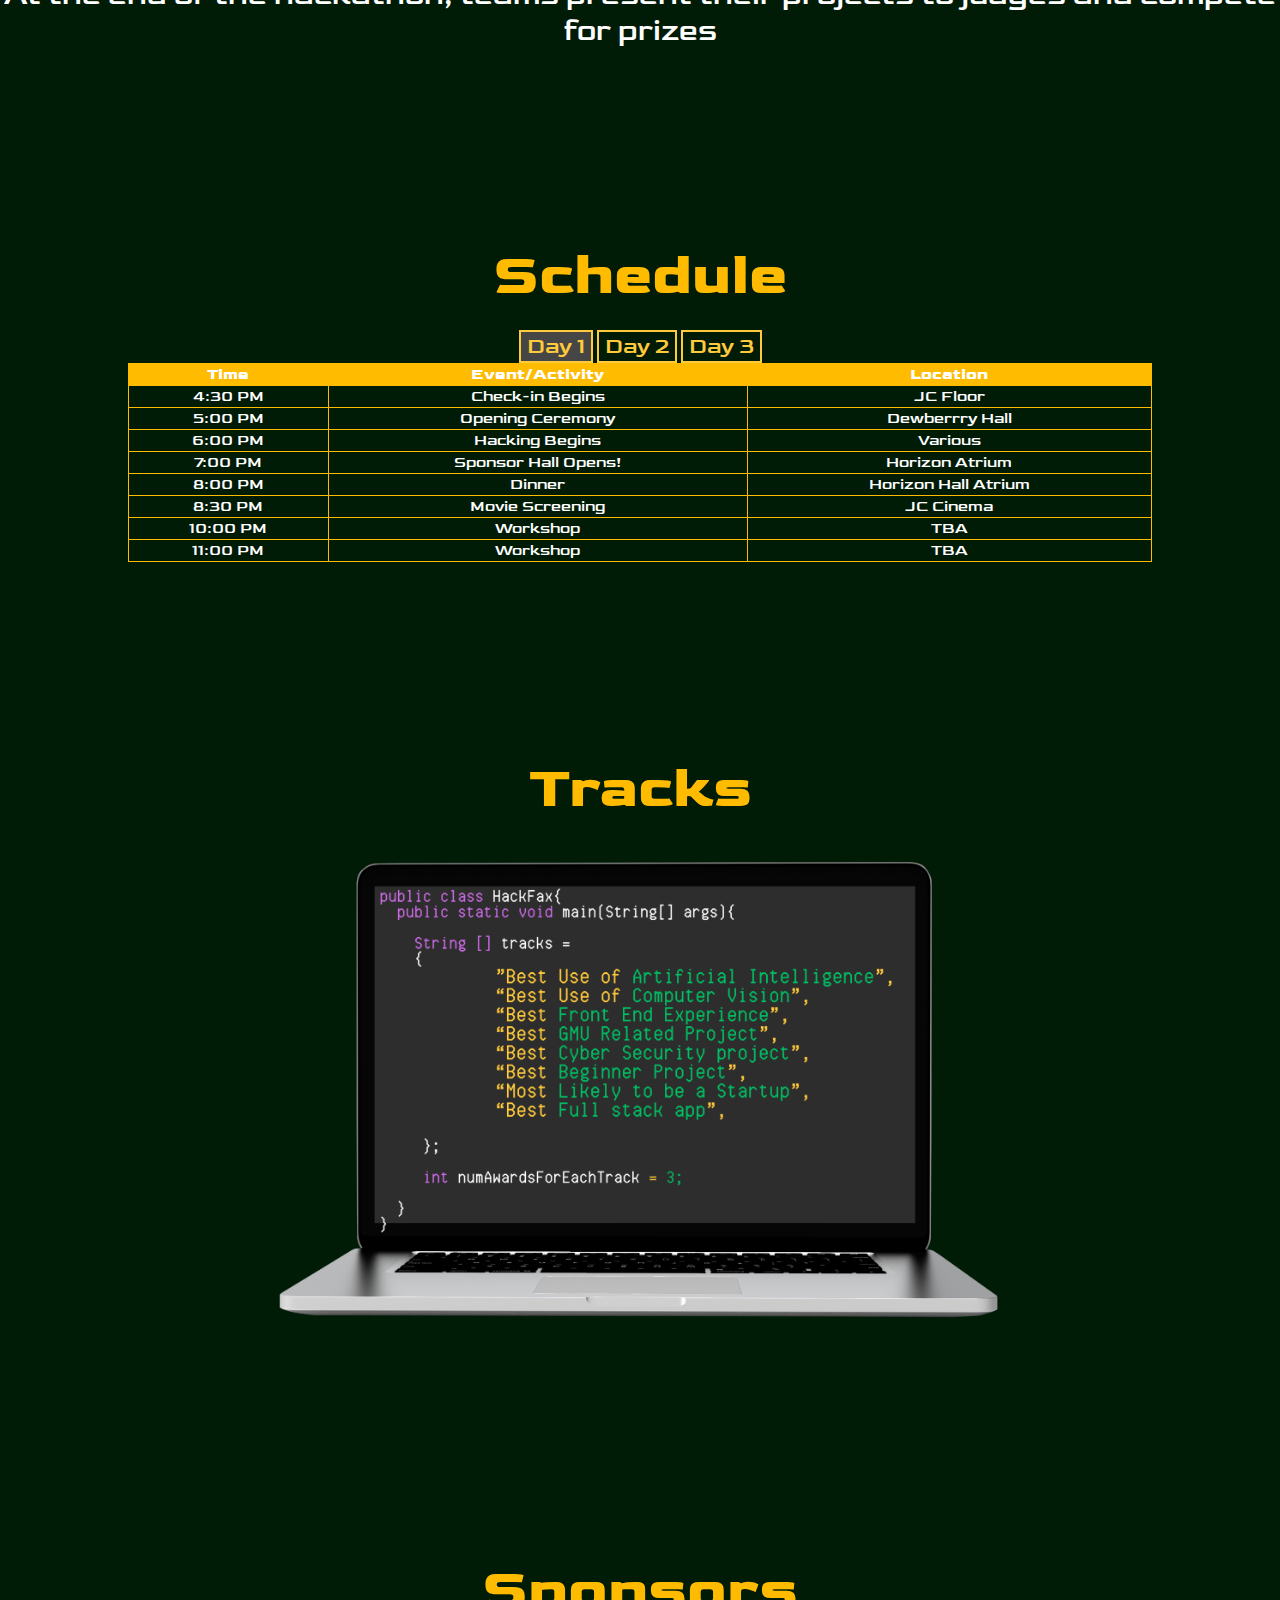
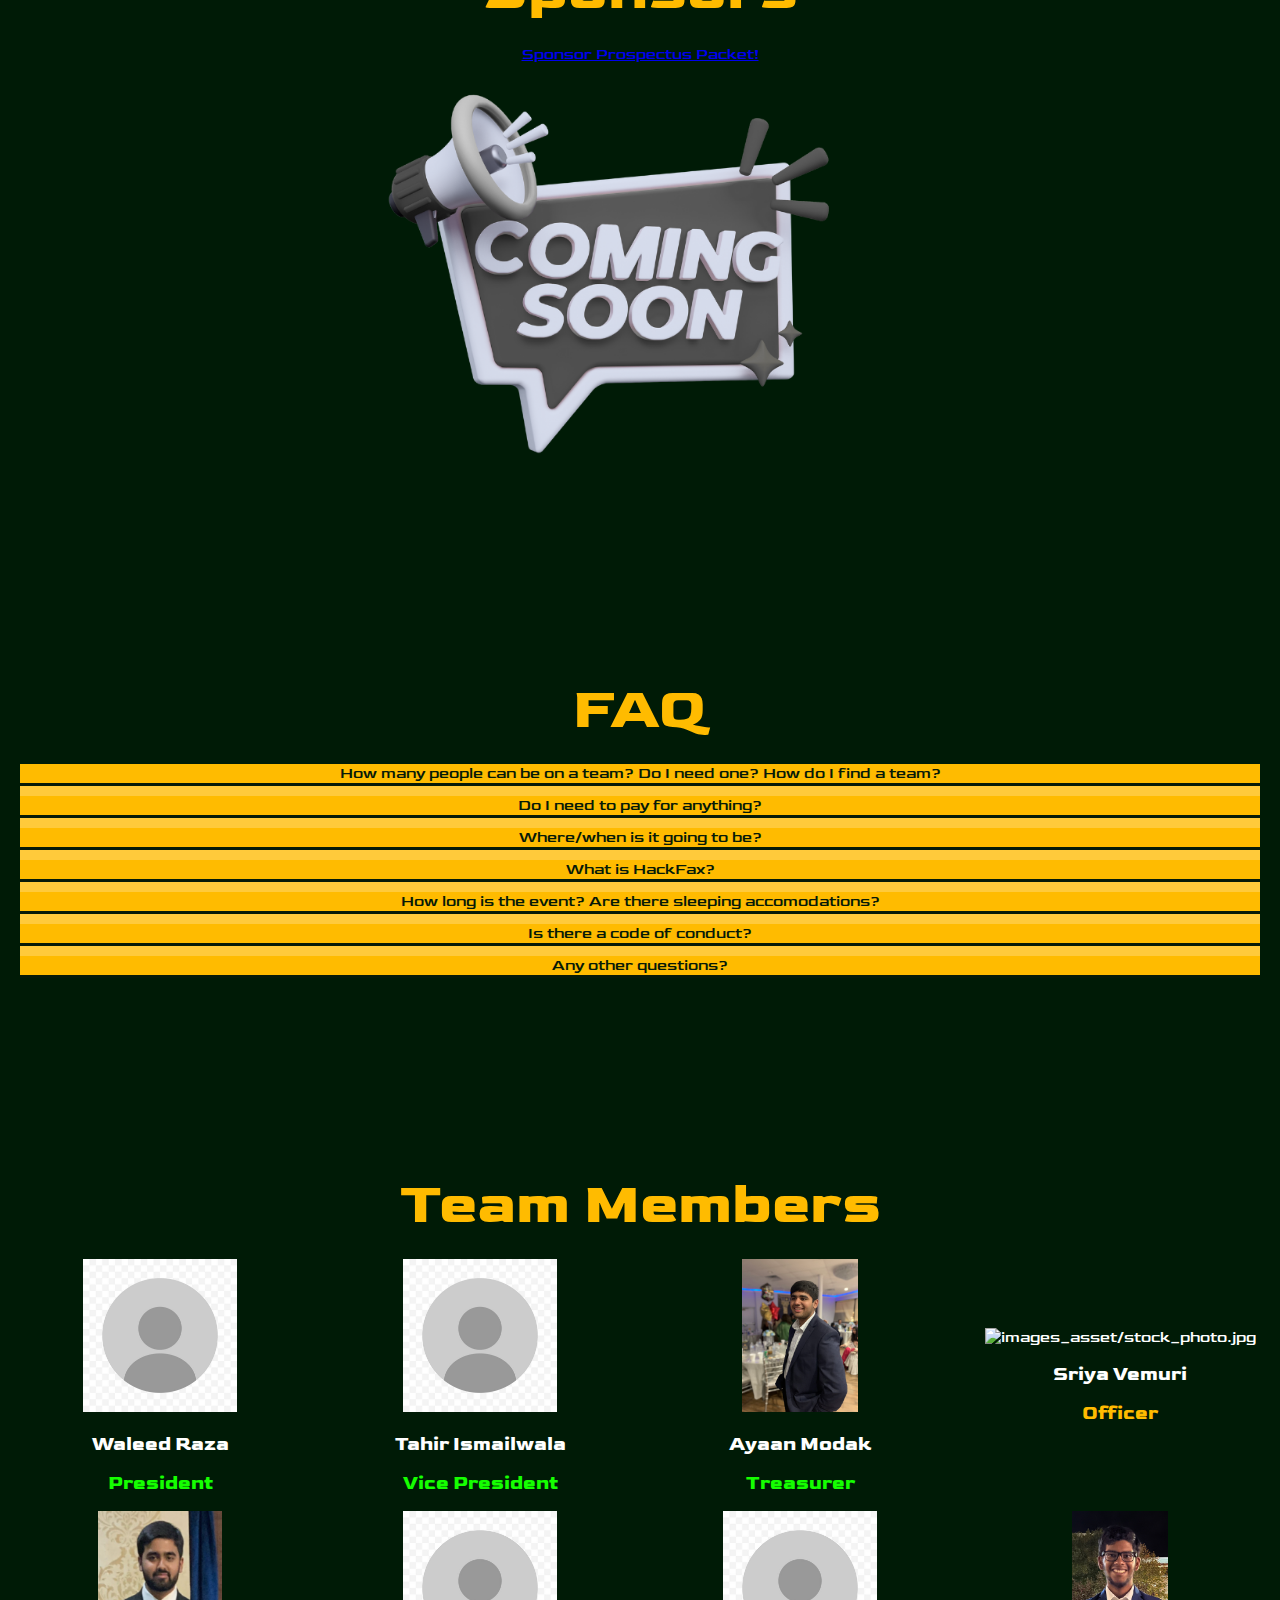
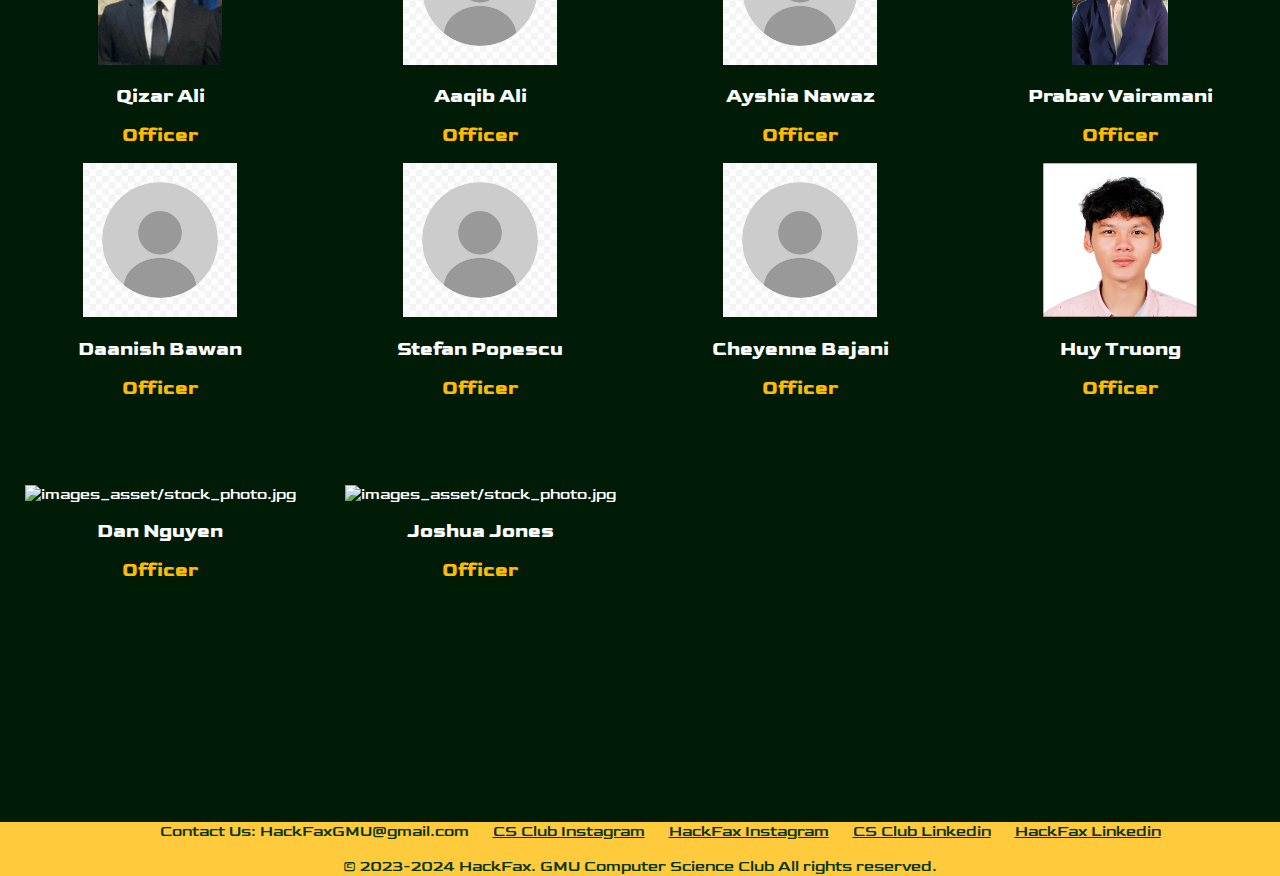
==== commit 0efc1145: "Updated Dan's name to Dan Nguyen" ====
--- a/index.html
+++ b/index.html
@@ -335,7 +335,7 @@
             </div>
             <div class="person">
                 <img class="person-img" src="images_asset/team_photos/Dan_teamphoto.png" alt="images_asset/stock_photo.jpg">
-                <h2 class="person-name">Dan</h2>
+                <h2 class="person-name">Dan Nguyen</h2>
                 <h2 class="person-officer">Officer</h2>
             </div>
             <div class="person">
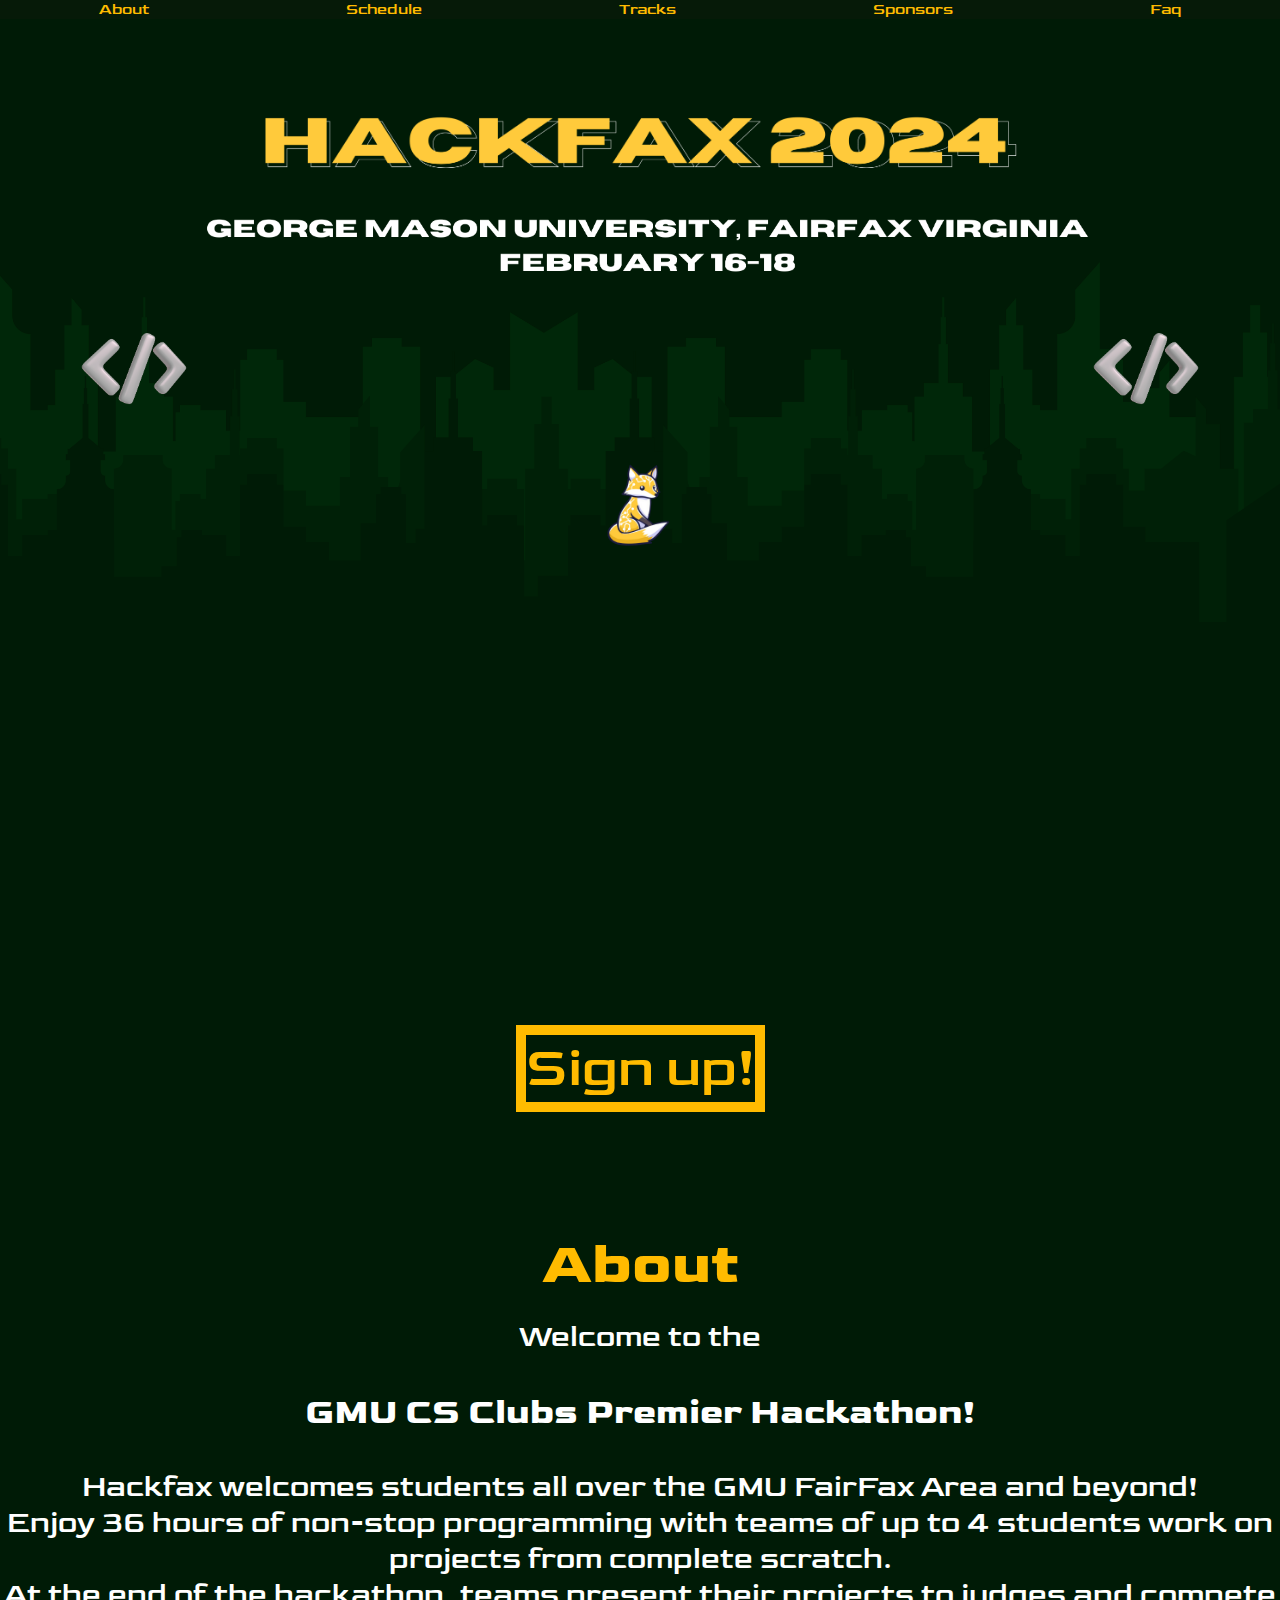
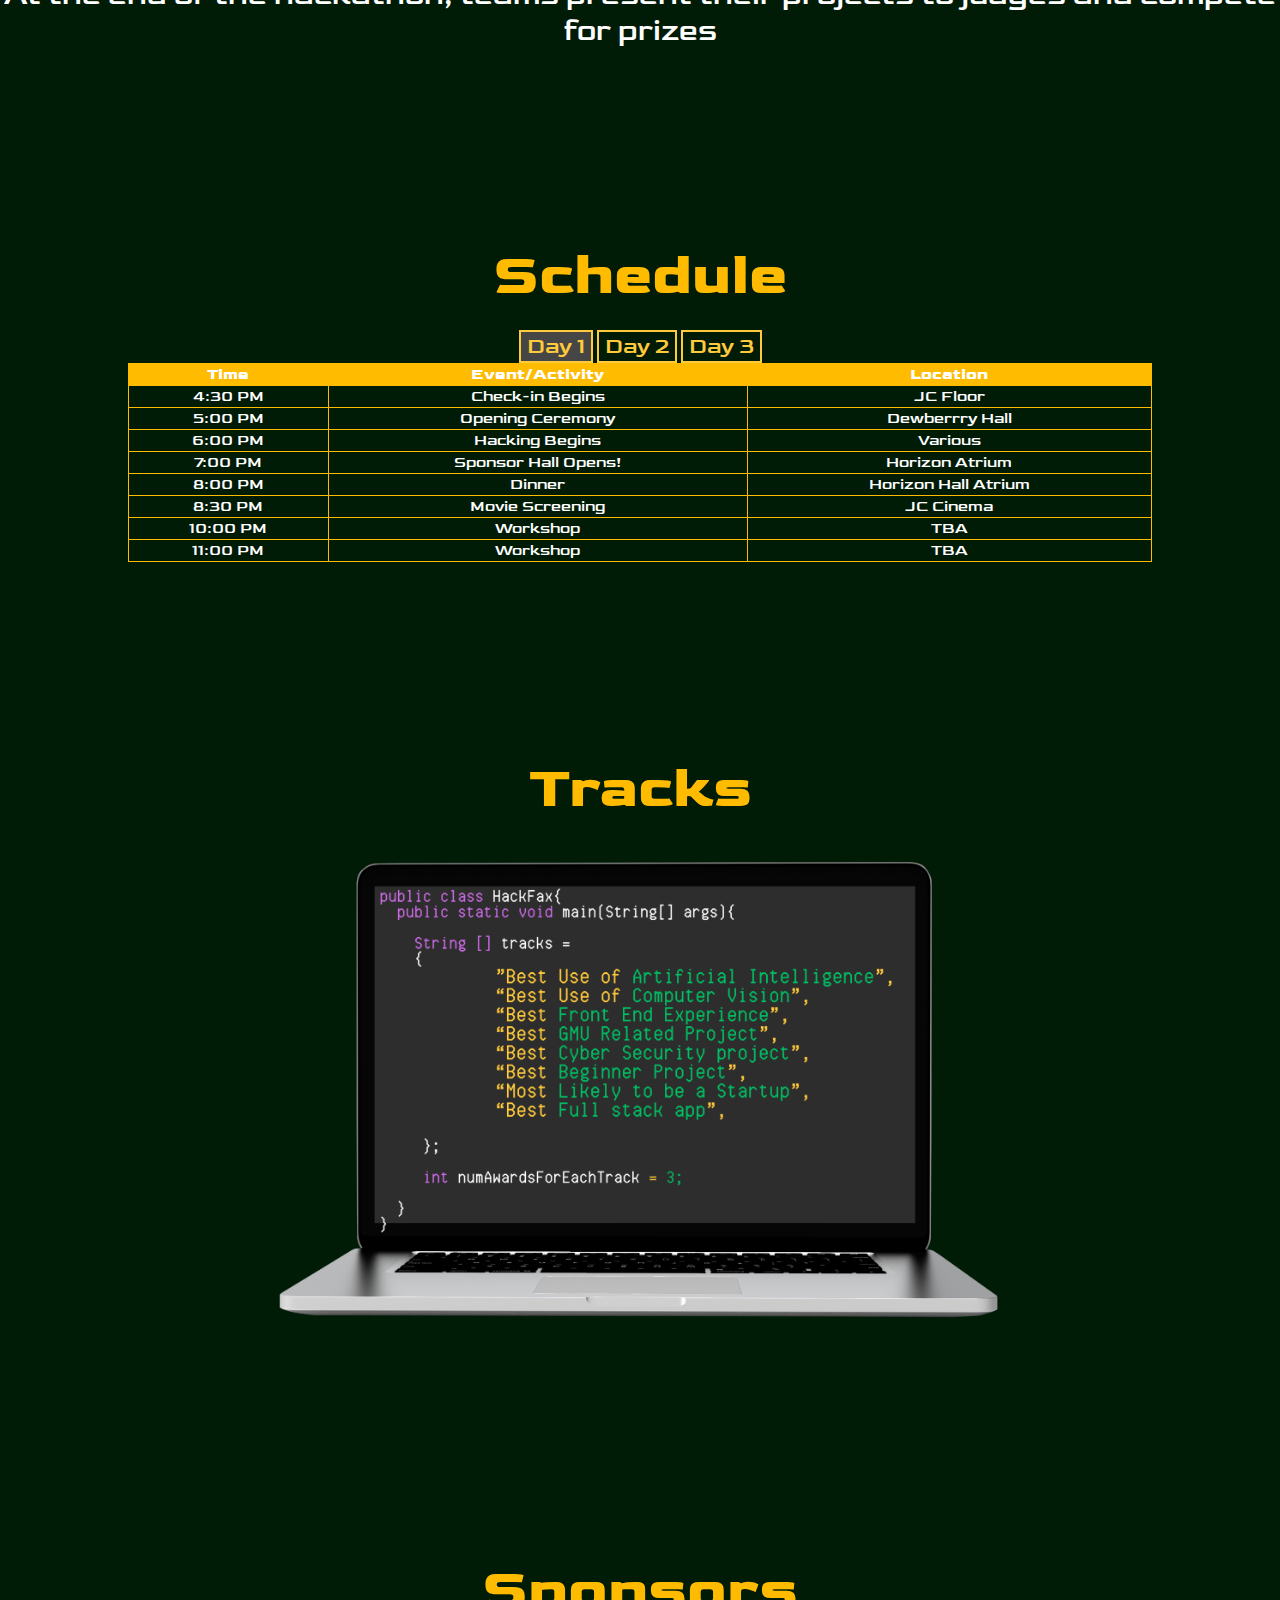
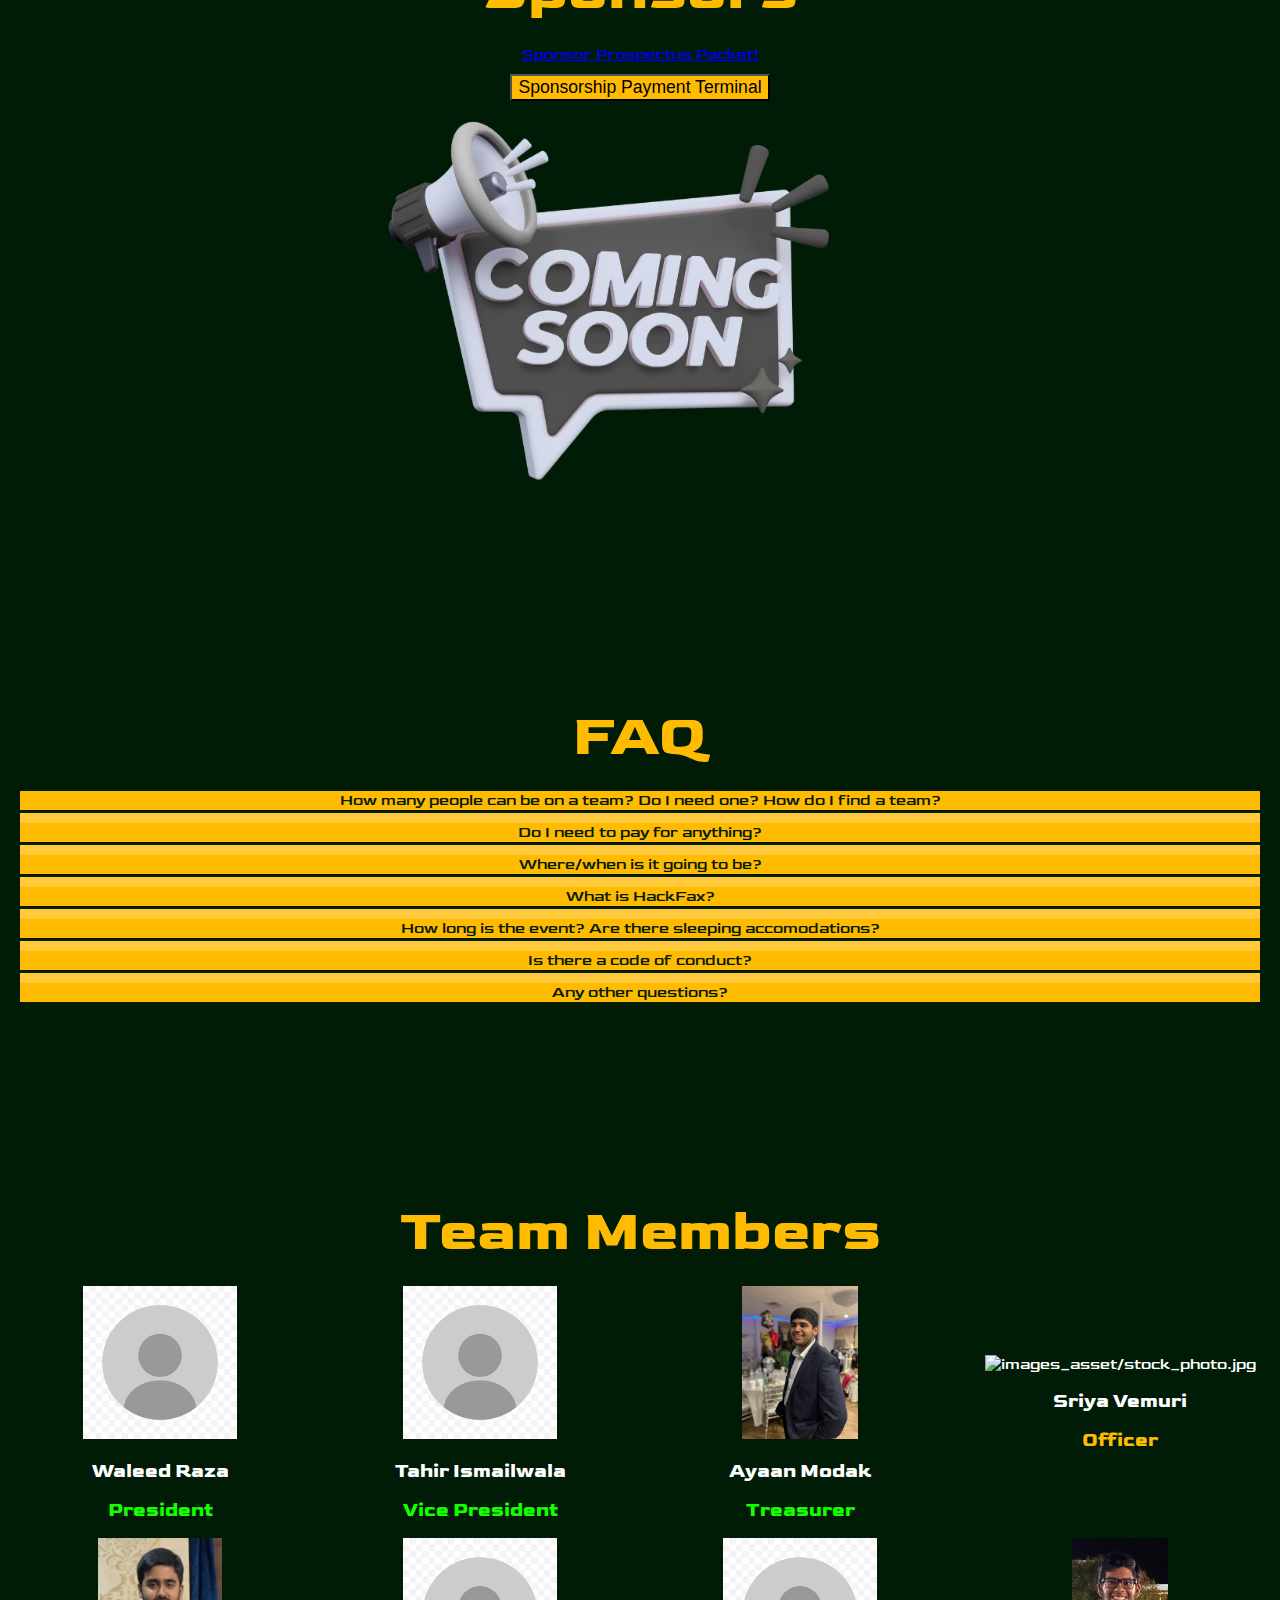
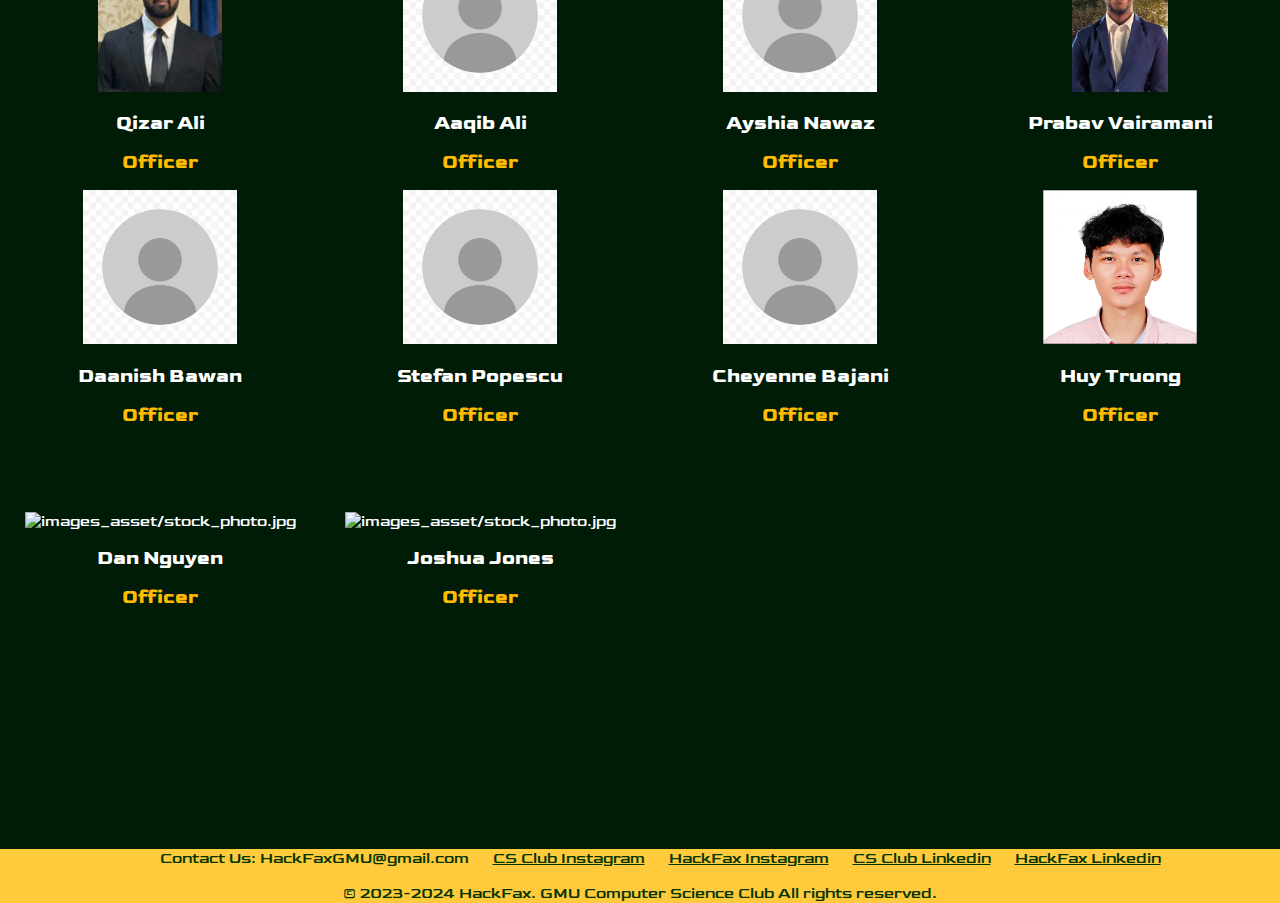
==== commit b607bb4b: "Added Sponsorship payment terminal button (form) under the sponsors section" ====
--- a/index.html
+++ b/index.html
@@ -221,6 +221,9 @@
     <div class="sponsors-container" id="Sponsors">
         <h1>Sponsors</h1>
         <a href="HackFax Sponsor Prospectus.pdf" target="_blank"><p>Sponsor Prospectus Packet!</p></a>
+        <form action="https://buy.stripe.com/4gw3d4fxR2gF0qk288">
+            <input type="submit" value="Sponsorship Payment Terminal" />
+        </form>
         <img src="images_asset/Coming_soon.png" id="coming" alt="Hackathon Header" class="full-width-image" id ="head">
             
     </div>
--- a/styles.css
+++ b/styles.css
@@ -50,6 +50,15 @@
 
 .tracks-container, .sponsors-container, .faq-container {
     margin-bottom: 15vw;
+}
+
+.sponsors-container form input {
+    background-color: #ffbb00;
+    font-size: 1.1em;
+}
+
+.sponsors-container form input:hover {
+    background-color: #c08c00;
 }
 
 .faq-container h1{
